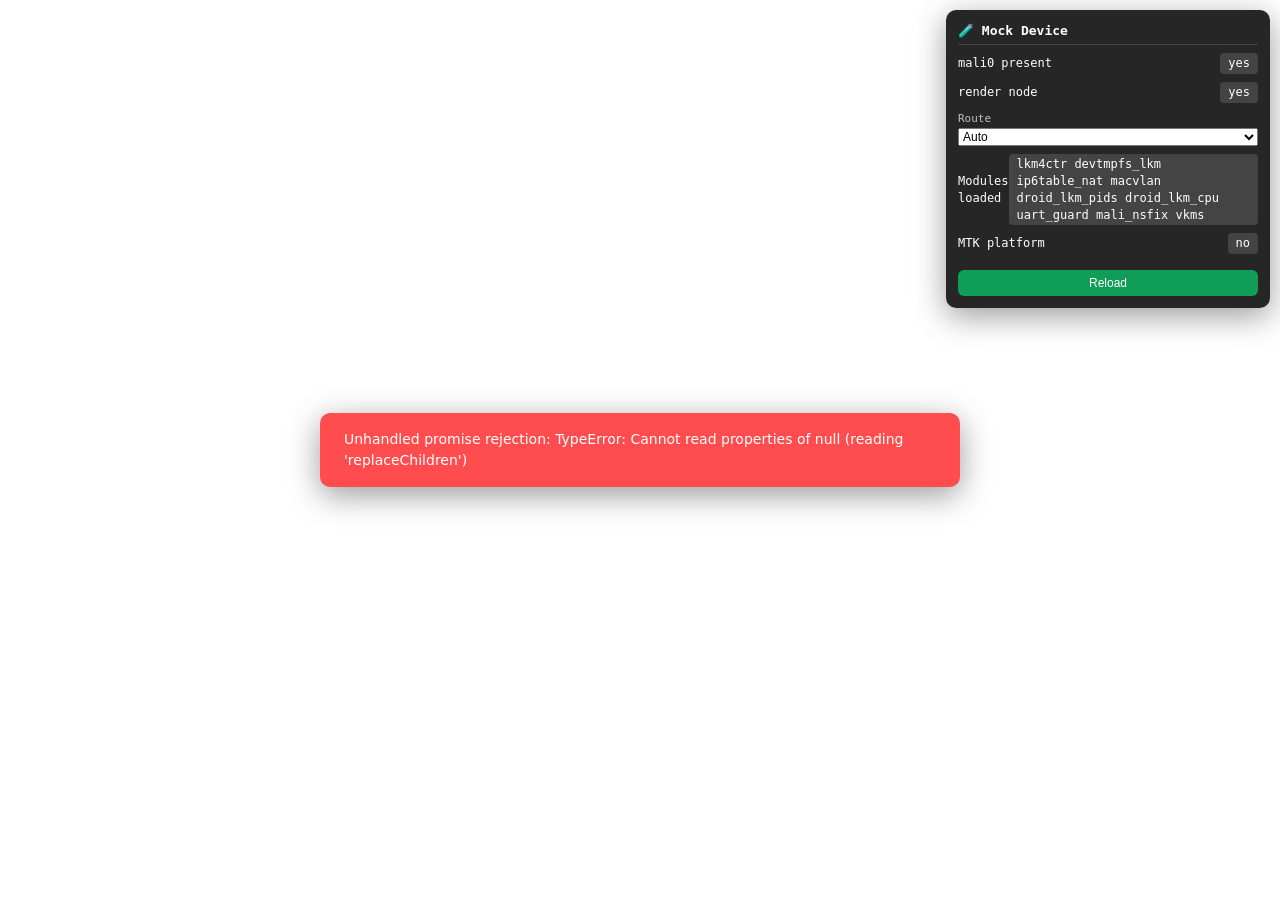
==== module/webroot/mock.html @ f918de9f "test: add browser mockup for WebUI (no flashing required) - mock.html: loads actual styles.css + ind" ====
<!DOCTYPE html>
<html lang="en">
<head>
<meta charset="UTF-8">
<meta name="viewport" content="width=device-width, initial-scale=1.0, maximum-scale=1.0, user-scalable=no, viewport-fit=cover">
<meta name="color-scheme" content="light dark">
<meta name="theme-color" content="#fef7ff">
<title>Droidspaces LKM — WebUI Mock</title>
<style>
  /* Mock-specific overrides: no safe-area insets needed on desktop */
  :root { --inset-top: 0px; --inset-bottom: 0px; }
  body { max-width: 430px; margin: 0 auto; }

  /* Safety net: if boot stalls, remove booting after 5s and show error */
  #boot-error {
    display: none; position: fixed; top: 50%; left: 50%; transform: translate(-50%, -50%);
    z-index: 9999; background: #ff4d4f; color: #fff; padding: 16px 24px;
    border-radius: 10px; font: 14px/1.5 system-ui; box-shadow: 0 8px 32px rgba(0,0,0,.4);
  }
</style>
</head>
<body class="booting">

<div id="boot-error"></div>

<script>
// Safety net: unhide page after 5s even if boot stalls, and surface JS errors
const bootError = document.getElementById('boot-error');
window.onerror = (msg, url, line) => {
  bootError.style.display = 'block';
  bootError.textContent = `JS error: ${msg}\n${url}:${line}`;
  document.body.classList.remove('booting');
  return true;
};
window.addEventListener('unhandledrejection', (e) => {
  bootError.style.display = 'block';
  bootError.textContent = `Unhandled promise rejection: ${e.reason}`;
  document.body.classList.remove('booting');
});
setTimeout(() => {
  if (document.body.classList.contains('booting')) {
    bootError.style.display = 'block';
    bootError.textContent = 'Boot stalled after 5s — check console for errors';
    document.body.classList.remove('booting');
  }
}, 5000);
</script>

<!-- Mock KSU API: loads before index.js so window.ksu exists when sh() runs -->
<script src="mock-ksu.js"></script>

<!-- Actual WebUI module script (unchanged) -->
<script src="index.js" type="module"></script>

</body>
</html>
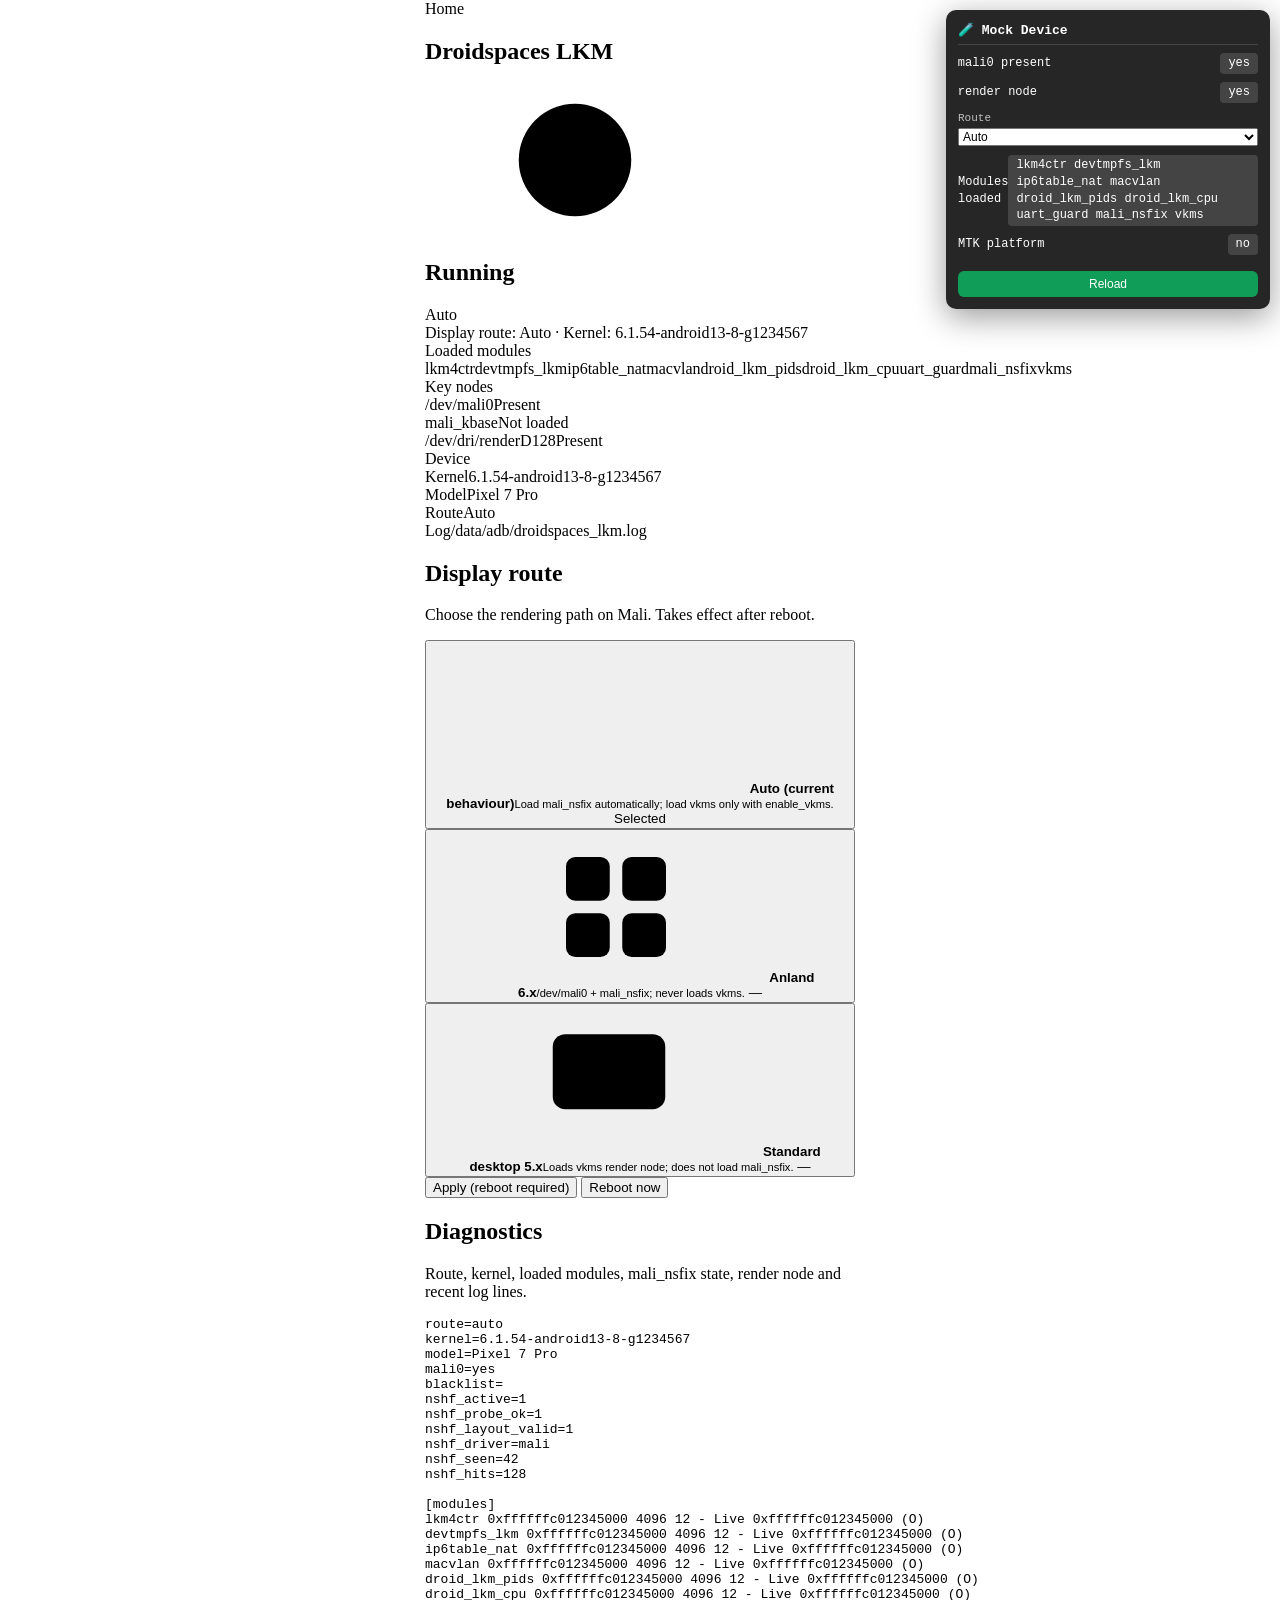
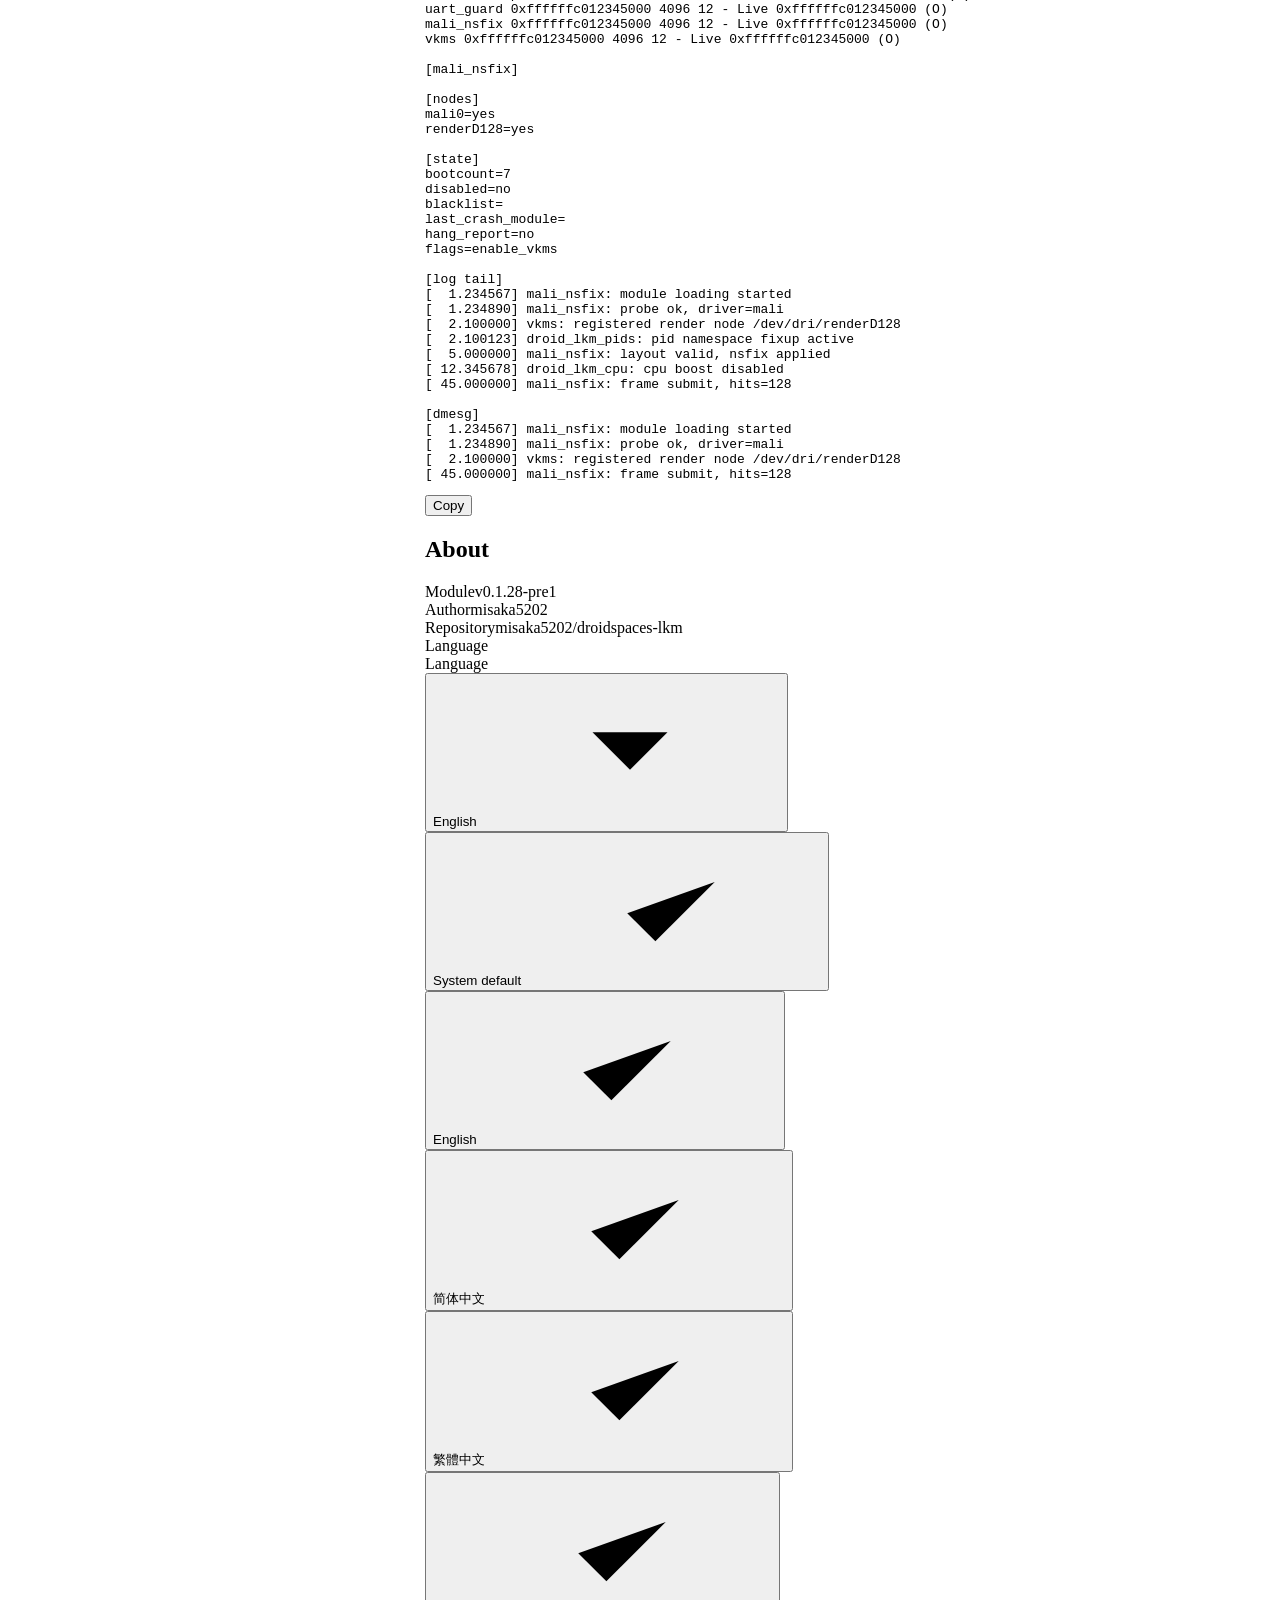
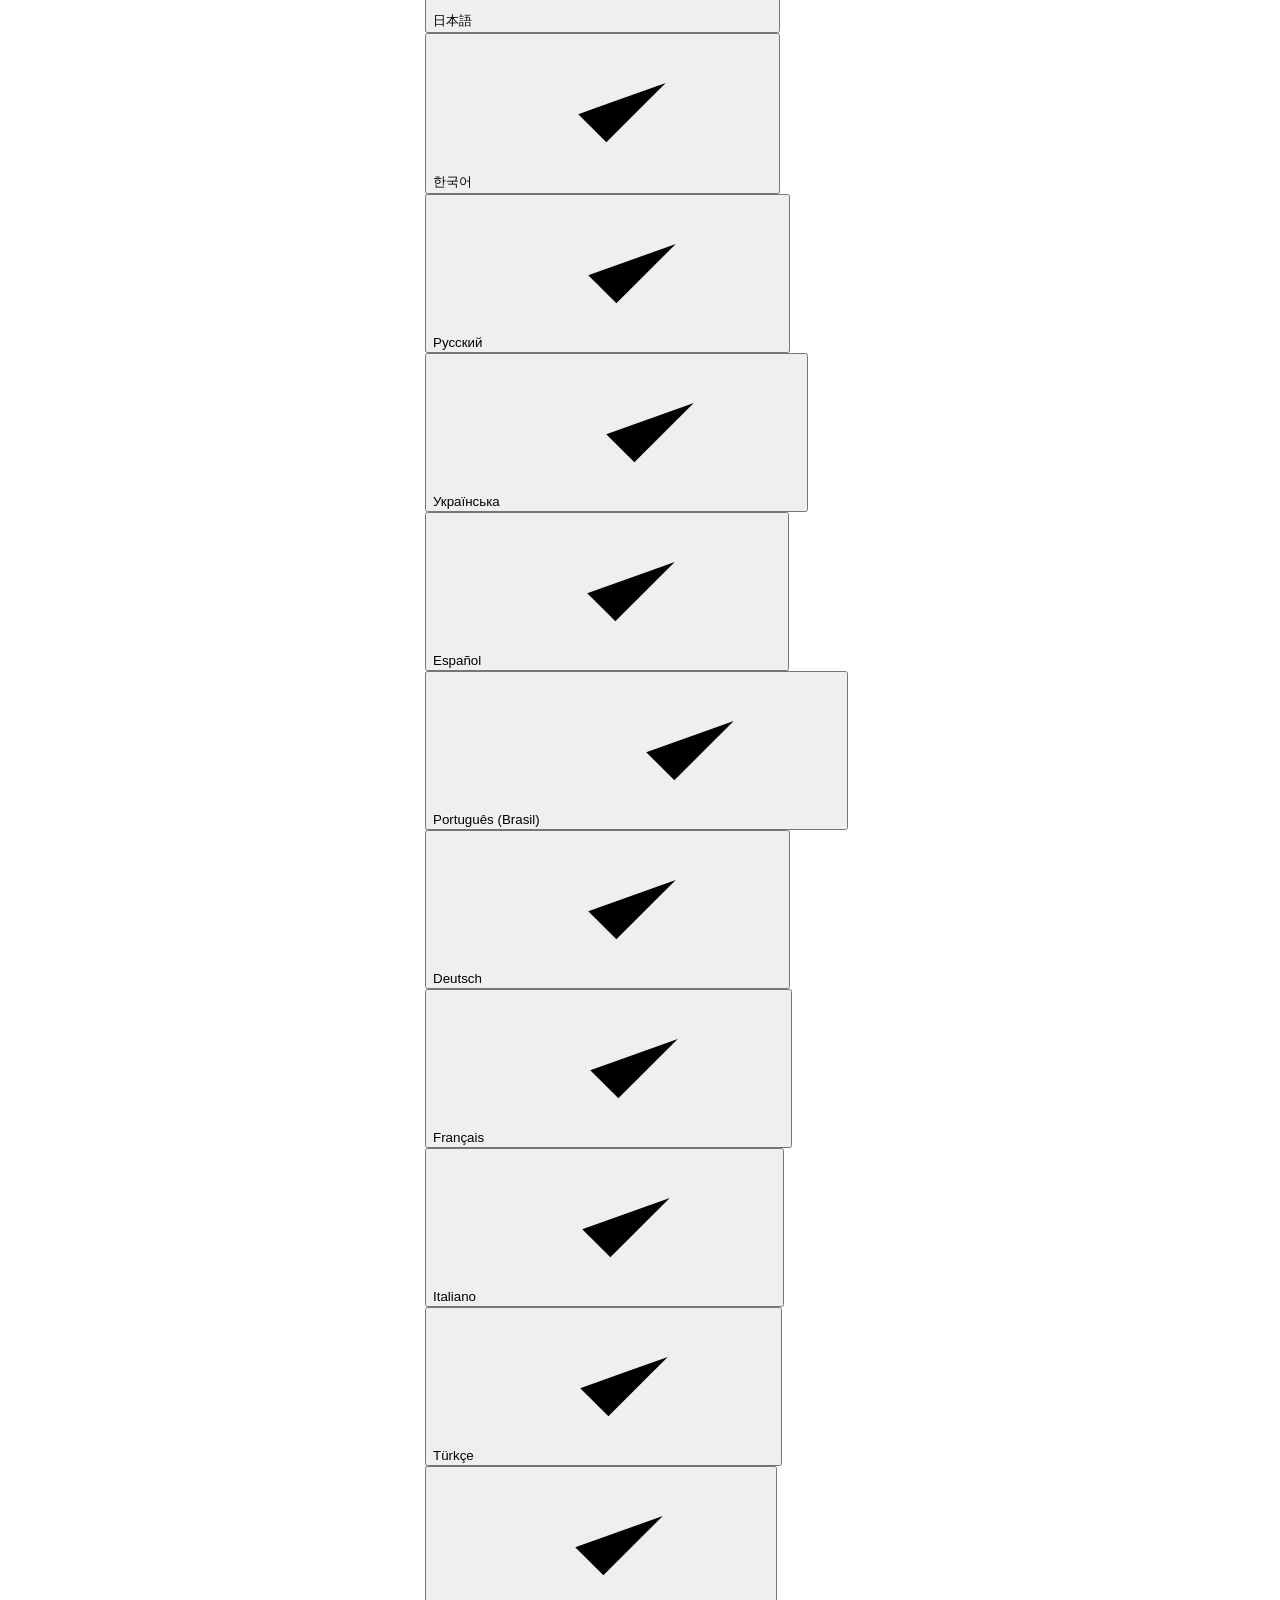
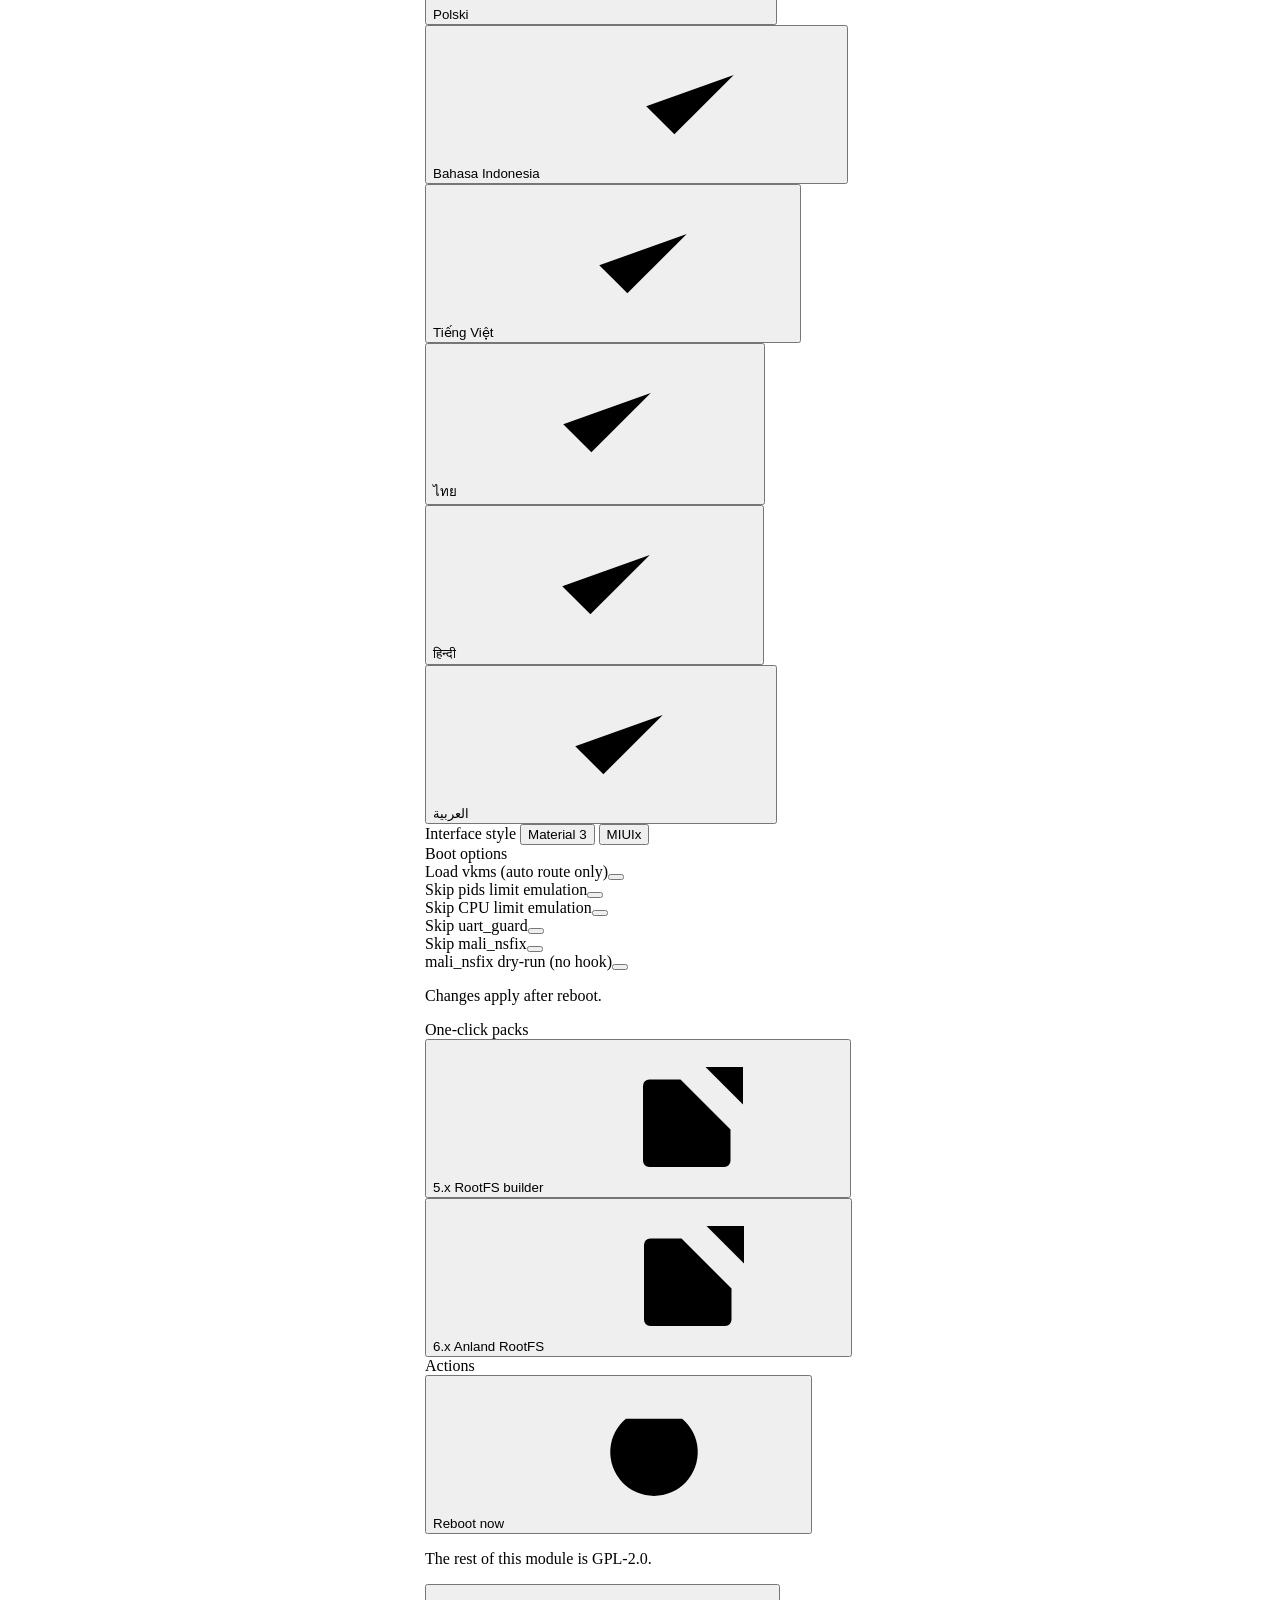
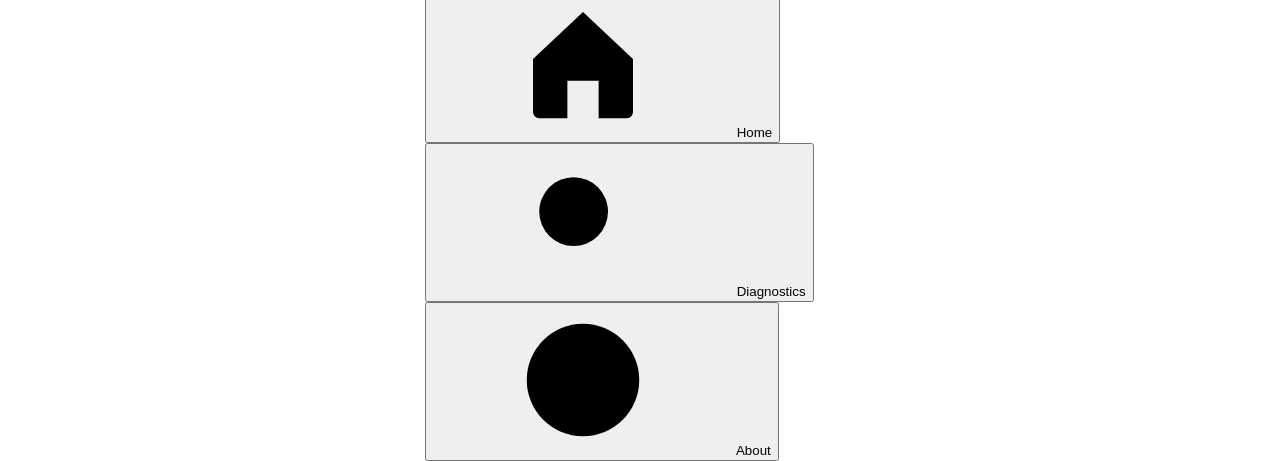
==== commit 609955aa: "test: mock.html now includes full WebUI HTML body - mock.html was missing all DOM elements (flag-row" ====
--- a/module/webroot/mock.html
+++ b/module/webroot/mock.html
@@ -11,7 +11,7 @@
   :root { --inset-top: 0px; --inset-bottom: 0px; }
   body { max-width: 430px; margin: 0 auto; }
 
-  /* Safety net: if boot stalls, remove booting after 5s and show error */
+  /* Boot error overlay */
   #boot-error {
     display: none; position: fixed; top: 50%; left: 50%; transform: translate(-50%, -50%);
     z-index: 9999; background: #ff4d4f; color: #fff; padding: 16px 24px;
@@ -52,5 +52,190 @@
 <!-- Actual WebUI module script (unchanged) -->
 <script src="index.js" type="module"></script>
 
+<!-- WebUI body (copied from index.html structure) -->
+<div class="shell">
+  <div class="busybar" id="busybar" aria-hidden="true"></div>
+  <header class="appbar" id="appbar" aria-hidden="true">
+    <span class="appbar-title" id="appbar-title">Droidspaces LKM</span>
+  </header>
+
+  <main class="scroller" id="scroller">
+
+    <!-- 主页 -->
+    <section id="view-home" class="page is-active">
+      <h1 class="page-title">Droidspaces LKM</h1>
+
+      <div class="banner" id="home-err" role="alert" hidden>
+        <span id="home-err-text"></span>
+        <button type="button" class="banner-btn" id="home-retry">Retry</button>
+      </div>
+
+      <div class="banner banner-warn" id="bl-warn" role="status" hidden>
+        <span id="bl-text"></span>
+        <button type="button" class="banner-btn" id="bl-clear">Clear blacklist</button>
+      </div>
+
+      <div class="hero" id="hero">
+        <svg class="ic ic-hero"><use id="hero-icon" href="#i-ok"/></svg>
+        <div class="hero-text">
+          <div class="hero-row">
+            <h2 id="status-title">…</h2>
+            <span id="routeNow" class="badge">…</span>
+          </div>
+          <div id="status-indicator" class="hero-sub">…</div>
+        </div>
+      </div>
+
+      <div class="group-label">Loaded modules</div>
+      <div class="panel">
+        <div id="module-list" class="chips"><span class="chip off">…</span></div>
+      </div>
+
+      <div class="group-label">Key nodes</div>
+      <div class="panel panel-rows">
+        <div class="row"><span class="k">/dev/mali0</span><span class="v" id="node-mali0">…</span></div>
+        <div class="row"><span class="k">mali_kbase</span><span class="v" id="node-kbase">…</span></div>
+        <div class="row"><span class="k">/dev/dri/renderD128</span><span class="v" id="node-render">…</span></div>
+      </div>
+
+      <div class="group-label">Device</div>
+      <div class="panel panel-rows">
+        <div class="row"><span class="k">Kernel</span><span class="v" id="kernel-version">…</span></div>
+        <div class="row"><span class="k">Model</span><span class="v" id="device-model">…</span></div>
+        <div class="row"><span class="k">Route</span><span class="v" id="routeText">…</span></div>
+        <div class="row"><span class="k">Log</span><span class="v">/data/adb/droidspaces_lkm.log</span></div>
+      </div>
+    </section>
+
+    <!-- 切换路线 -->
+    <section id="view-route" class="page">
+      <h1 class="page-title">Display route</h1>
+      <p class="page-desc">Choose the rendering path on Mali. Takes effect after reboot.</p>
+
+      <div class="stack" id="route-options">
+        <button type="button" class="opt" data-route="auto">
+          <span class="opt-icon"><svg class="ic"><use href="#i-auto"/></svg></span>
+          <span class="opt-text"><b>Auto (current behaviour)</b><small>Load mali_nsfix automatically; load vkms only with enable_vkms.</small></span>
+          <span class="chip off" data-chip>—</span>
+        </button>
+        <button type="button" class="opt" data-route="anland6">
+          <span class="opt-icon"><svg class="ic"><use href="#i-six"/></svg></span>
+          <span class="opt-text"><b>Anland 6.x</b><small>/dev/mali0 + mali_nsfix; never loads vkms.</small></span>
+          <span class="chip off" data-chip>—</span>
+        </button>
+        <button type="button" class="opt" data-route="desktop5">
+          <span class="opt-icon"><svg class="ic"><use href="#i-desk"/></svg></span>
+          <span class="opt-text"><b>Standard desktop 5.x</b><small>Loads vkms render node; does not load mali_nsfix.</small></span>
+          <span class="chip off" data-chip>—</span>
+        </button>
+      </div>
+
+      <button type="button" class="btn btn-block" id="apply-route">Apply (reboot required)</button>
+      <button type="button" class="btn btn-tonal btn-block btn-gap" id="reboot-route">Reboot now</button>
+    </section>
+
+    <!-- 诊断 -->
+    <section id="view-diag" class="page">
+      <h1 class="page-title">Diagnostics</h1>
+      <p class="page-desc">Route, kernel, loaded modules, mali_nsfix state, render node and recent log lines.</p>
+      <pre id="diag-out" class="diag">…</pre>
+      <button type="button" class="btn btn-block" id="copy-diag">Copy</button>
+    </section>
+
+    <!-- 关于 -->
+    <section id="view-about" class="page">
+      <h1 class="page-title">About</h1>
+
+      <div class="panel panel-rows">
+        <div class="row"><span class="k">Module</span><span class="v" id="about-version">…</span></div>
+        <div class="row"><span class="k">Author</span><span class="v">misaka5202</span></div>
+        <div class="row"><span class="k">Repository</span><span class="v">misaka5202/droidspaces-lkm</span></div>
+      </div>
+
+      <div class="group-label">Language</div>
+      <div class="panel panel-rows">
+        <div class="row">
+          <span class="k">Language</span>
+          <span class="sel">
+            <button type="button" class="md-select" id="lang-select" aria-haspopup="listbox" aria-expanded="false">
+              <span class="md-select-label" id="lang-label">…</span>
+              <svg class="ic md-select-arrow" aria-hidden="true"><use href="#i-chev"/></svg>
+            </button>
+            <div class="md-menu" id="lang-menu" role="listbox"></div>
+          </span>
+        </div>
+        <div class="row">
+          <span class="k">Interface style</span>
+          <span class="seg" id="ui-switch">
+            <button type="button" class="seg-btn" data-ui="md3">Material 3</button>
+            <button type="button" class="seg-btn" data-ui="miuix">MIUIx</button>
+          </span>
+        </div>
+        <div class="row" id="monet-row" hidden>
+          <span class="k">Enable Monet for MIUIx</span>
+          <button type="button" class="switch" id="monet-switch" role="switch" aria-checked="false"><span class="switch-knob"></span></button>
+        </div>
+      </div>
+
+      <div class="group-label">Boot options</div>
+      <div class="panel panel-rows" id="flag-rows"></div>
+      <p class="foot-note">Changes apply after reboot.</p>
+
+      <div class="group-label">One-click packs</div>
+      <div class="stack">
+        <button type="button" class="link-row" id="pack5"><span>5.x RootFS builder</span><svg class="ic"><use href="#i-open"/></svg></button>
+        <button type="button" class="link-row" id="pack6"><span>6.x Anland RootFS</span><svg class="ic"><use href="#i-open"/></svg></button>
+      </div>
+
+      <div class="group-label">Actions</div>
+      <div class="stack">
+        <button type="button" class="link-row" id="reboot-about"><span>Reboot now</span><svg class="ic"><use href="#i-power"/></svg></button>
+      </div>
+
+      <p class="foot-note">The rest of this module is GPL-2.0.</p>
+    </section>
+  </main>
+
+  <nav class="tabbar" id="tabbar">
+    <button type="button" class="tab is-active" data-target="view-home">
+      <span class="tab-pill"><svg class="ic"><use href="#i-home"/></svg></span>
+      <span class="tab-label">Home</span>
+    </button>
+    <button type="button" class="tab" data-target="view-route">
+      <span class="tab-pill"><svg class="ic"><use href="#i-route"/></svg></span>
+      <span class="tab-label">Route</span>
+    </button>
+    <button type="button" class="tab" data-target="view-diag">
+      <span class="tab-pill"><svg class="ic"><use href="#i-diag"/></svg></span>
+      <span class="tab-label">Diagnostics</span>
+    </button>
+    <button type="button" class="tab" data-target="view-about">
+      <span class="tab-pill"><svg class="ic"><use href="#i-info"/></svg></span>
+      <span class="tab-label">About</span>
+    </button>
+  </nav>
+</div>
+
+<div id="toast" class="toast" role="status"></div>
+
+<!-- 内联图标集（自绘线性图标，无外部依赖） -->
+<svg width="0" height="0" style="position:absolute" aria-hidden="true">
+  <defs>
+    <symbol id="i-home" viewBox="0 0 24 24"><path d="M4 11.5 12 4l8 7.5V20a1 1 0 0 1-1 1h-4.5v-6h-5v6H5a1 1 0 0 1-1-1z"/></symbol>
+    <symbol id="i-route" viewBox="0 0 24 24"><path d="M5 8h13m-3-3 3 3-3 3M19 16H6m3-3-3 3 3 3"/></symbol>
+    <symbol id="i-diag" viewBox="0 0 24 24"><circle cx="10.5" cy="10.5" r="5.5"/><path d="m15 15 5 5M8 10.5h5M10.5 8v5"/></symbol>
+    <symbol id="i-info" viewBox="0 0 24 24"><circle cx="12" cy="12" r="9"/><path d="M12 11v5.5M12 7.8v.2"/></symbol>
+    <symbol id="i-ok" viewBox="0 0 24 24"><circle cx="12" cy="12" r="9"/><path d="m8 12.3 2.8 2.8L16.2 9.5"/></symbol>
+    <symbol id="i-warn" viewBox="0 0 24 24"><circle cx="12" cy="12" r="9"/><path d="M12 7.5v5.5M12 16.2v.2"/></symbol>
+    <symbol id="i-auto" viewBox="0 0 24 24"><path d="M12 3v4M12 17v4M3 12h4M17 12h4M6 6l2.5 2.5M15.5 15.5 18 18M18 6l-2.5 2.5M8.5 15.5 6 18"/></symbol>
+    <symbol id="i-six" viewBox="0 0 24 24"><rect x="4" y="4" width="7" height="7" rx="1.5"/><rect x="13" y="4" width="7" height="7" rx="1.5"/><rect x="4" y="13" width="7" height="7" rx="1.5"/><rect x="13" y="13" width="7" height="7" rx="1.5"/></symbol>
+    <symbol id="i-desk" viewBox="0 0 24 24"><rect x="3" y="4.5" width="18" height="12" rx="2"/><path d="M9 20h6M12 16.5V20"/></symbol>
+    <symbol id="i-power" viewBox="0 0 24 24"><path d="M12 3v8M7.5 6.5a7 7 0 1 0 9 0"/></symbol>
+    <symbol id="i-open" viewBox="0 0 24 24"><path d="M14 4h6v6M20 4l-9 9M18 14v5a1 1 0 0 1-1 1H5a1 1 0 0 1-1-1V7a1 1 0 0 1 1-1h5"/></symbol>
+    <symbol id="i-chev" viewBox="0 0 24 24"><path d="m6 9 6 6 6-6"/></symbol>
+    <symbol id="i-check" viewBox="0 0 24 24"><path d="m5 12.5 4.5 4.5L19 7.5"/></symbol>
+  </defs>
+</svg>
+
 </body>
 </html>
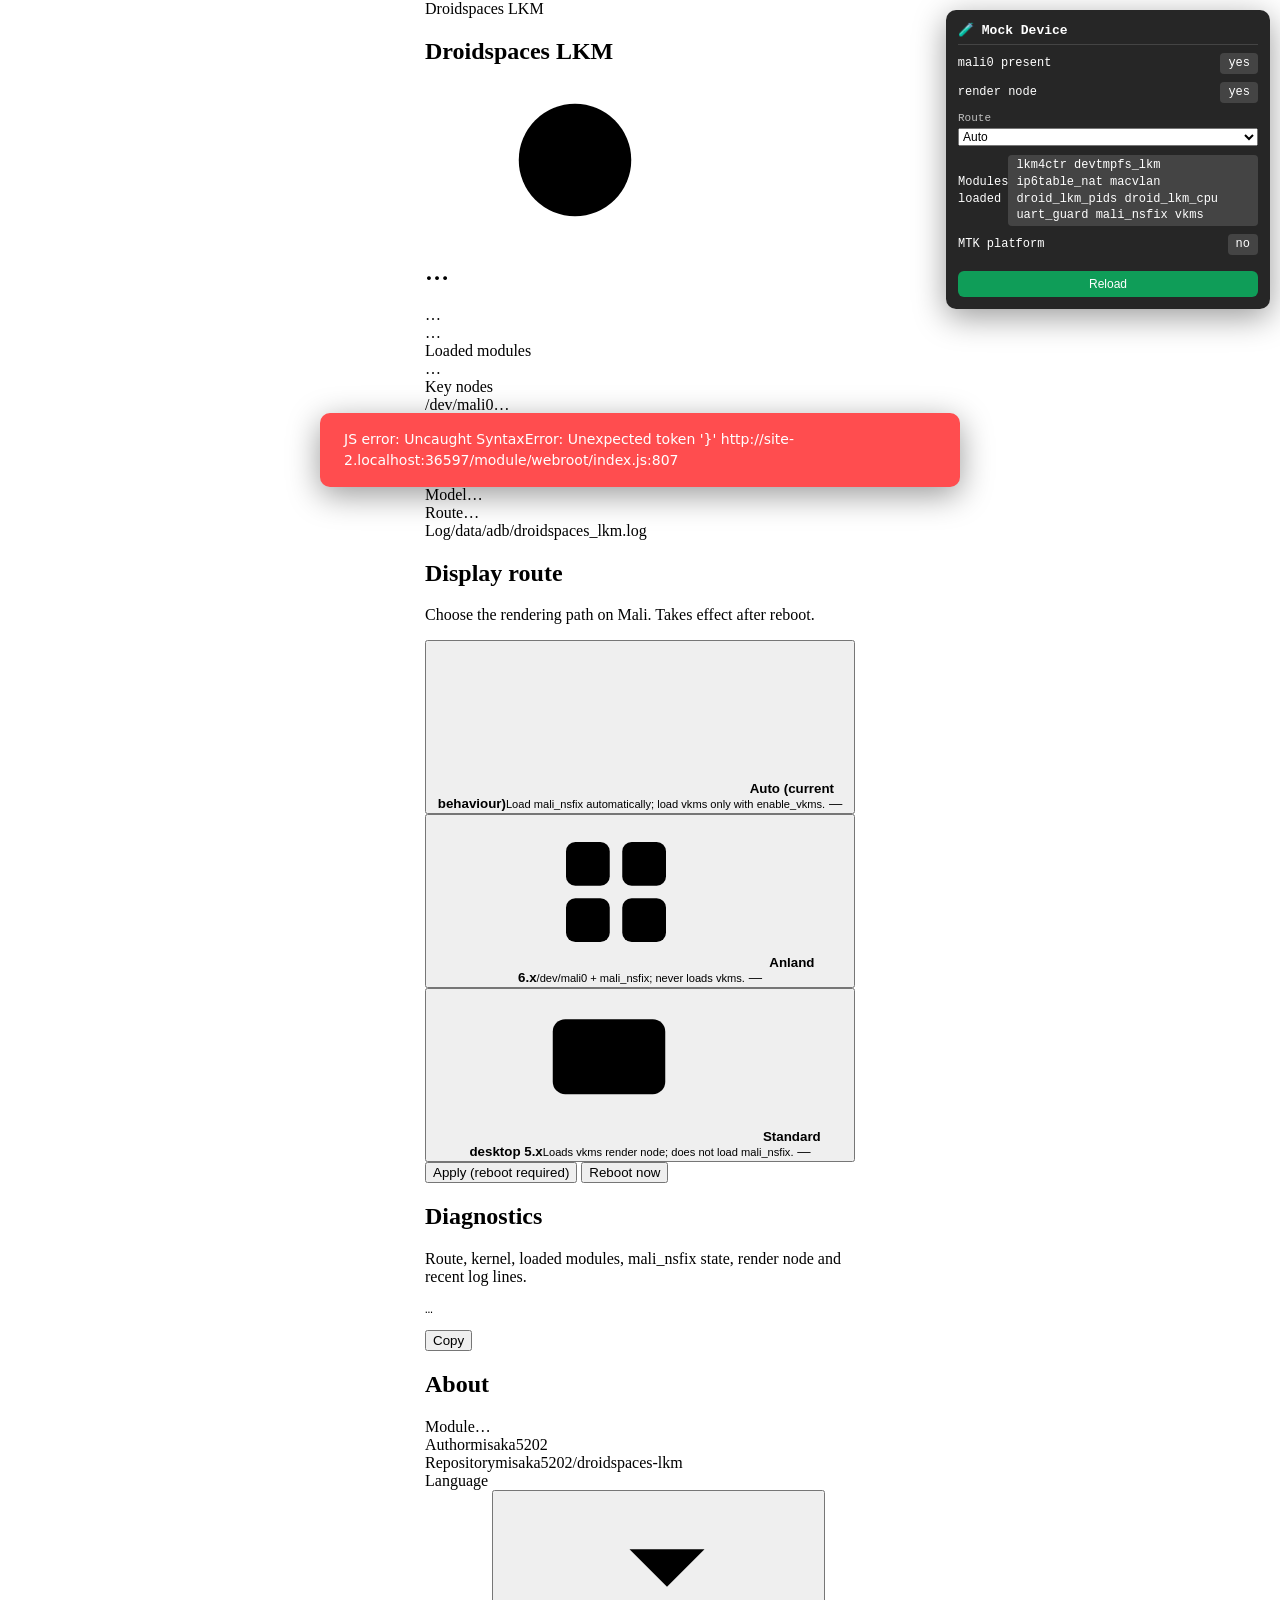
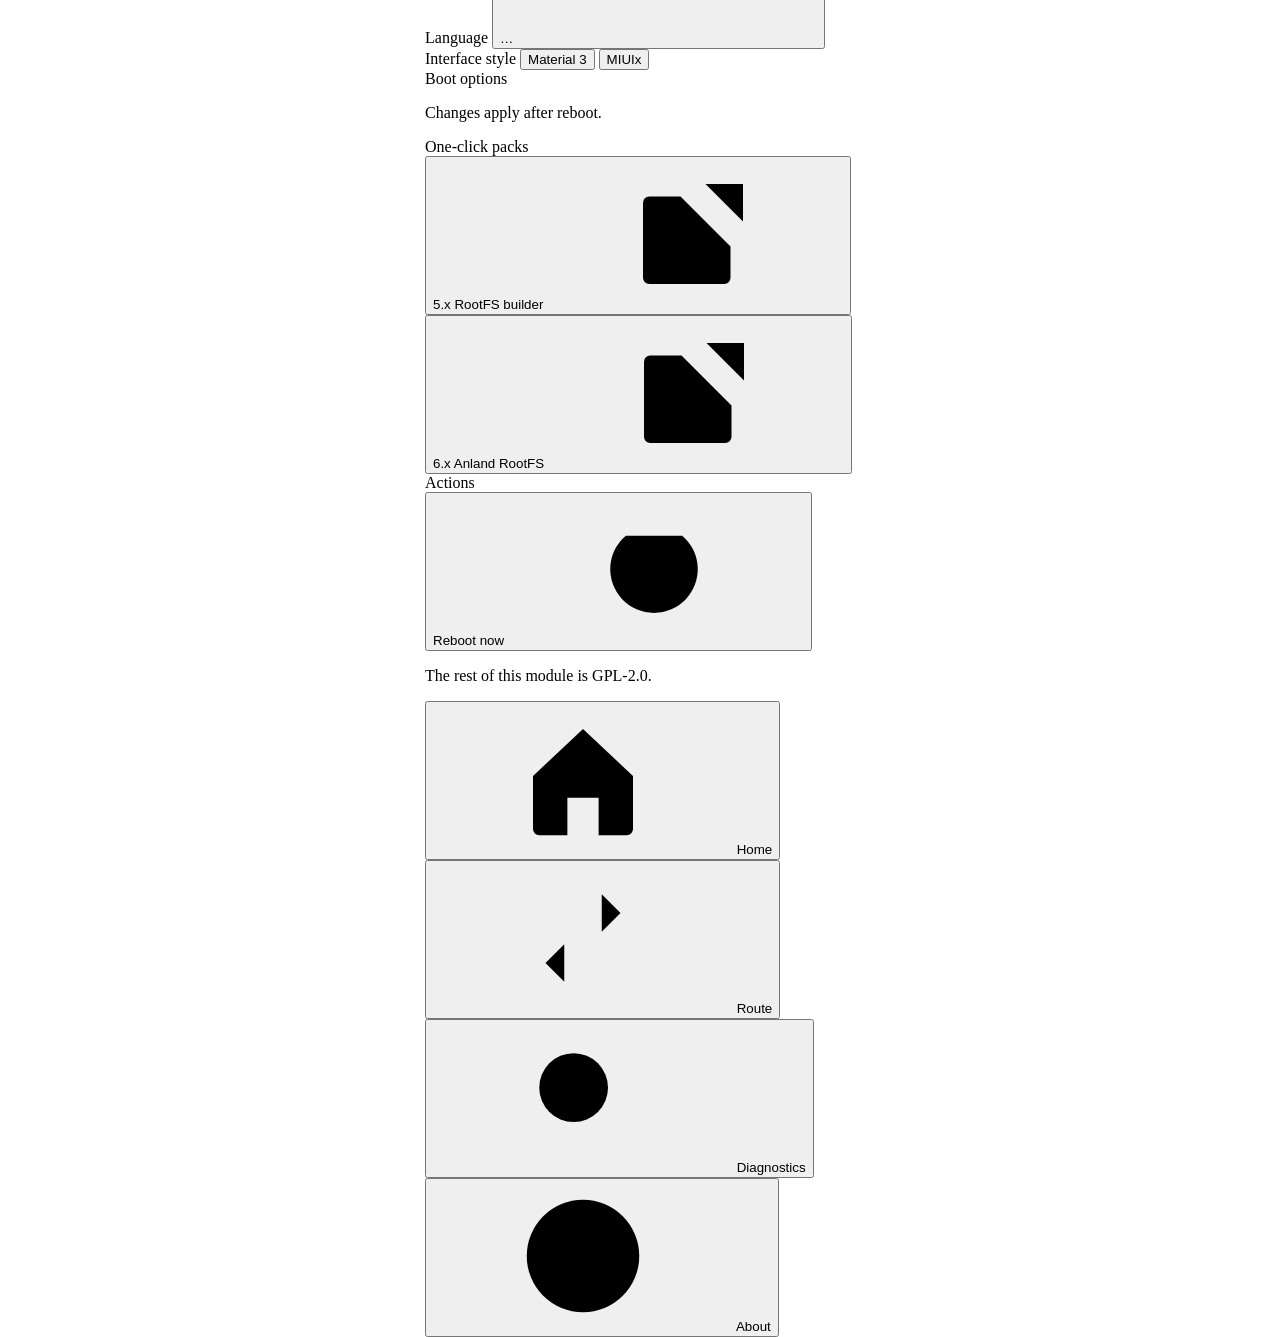
==== commit 94322be9: "test: move scripts to end of mock.html body - Script tags were before the WebUI body content; index." ====
--- a/module/webroot/mock.html
+++ b/module/webroot/mock.html
@@ -23,8 +23,193 @@
 
 <div id="boot-error"></div>
 
+<!-- WebUI body (copied from index.html structure) -->
+<div class="shell">
+  <div class="busybar" id="busybar" aria-hidden="true"></div>
+  <header class="appbar" id="appbar" aria-hidden="true">
+    <span class="appbar-title" id="appbar-title">Droidspaces LKM</span>
+  </header>
+
+  <main class="scroller" id="scroller">
+
+    <!-- 主页 -->
+    <section id="view-home" class="page is-active">
+      <h1 class="page-title">Droidspaces LKM</h1>
+
+      <div class="banner" id="home-err" role="alert" hidden>
+        <span id="home-err-text"></span>
+        <button type="button" class="banner-btn" id="home-retry">Retry</button>
+      </div>
+
+      <div class="banner banner-warn" id="bl-warn" role="status" hidden>
+        <span id="bl-text"></span>
+        <button type="button" class="banner-btn" id="bl-clear">Clear blacklist</button>
+      </div>
+
+      <div class="hero" id="hero">
+        <svg class="ic ic-hero"><use id="hero-icon" href="#i-ok"/></svg>
+        <div class="hero-text">
+          <div class="hero-row">
+            <h2 id="status-title">…</h2>
+            <span id="routeNow" class="badge">…</span>
+          </div>
+          <div id="status-indicator" class="hero-sub">…</div>
+        </div>
+      </div>
+
+      <div class="group-label">Loaded modules</div>
+      <div class="panel">
+        <div id="module-list" class="chips"><span class="chip off">…</span></div>
+      </div>
+
+      <div class="group-label">Key nodes</div>
+      <div class="panel panel-rows">
+        <div class="row"><span class="k">/dev/mali0</span><span class="v" id="node-mali0">…</span></div>
+        <div class="row"><span class="k">mali_kbase</span><span class="v" id="node-kbase">…</span></div>
+        <div class="row"><span class="k">/dev/dri/renderD128</span><span class="v" id="node-render">…</span></div>
+      </div>
+
+      <div class="group-label">Device</div>
+      <div class="panel panel-rows">
+        <div class="row"><span class="k">Kernel</span><span class="v" id="kernel-version">…</span></div>
+        <div class="row"><span class="k">Model</span><span class="v" id="device-model">…</span></div>
+        <div class="row"><span class="k">Route</span><span class="v" id="routeText">…</span></div>
+        <div class="row"><span class="k">Log</span><span class="v">/data/adb/droidspaces_lkm.log</span></div>
+      </div>
+    </section>
+
+    <!-- 切换路线 -->
+    <section id="view-route" class="page">
+      <h1 class="page-title">Display route</h1>
+      <p class="page-desc">Choose the rendering path on Mali. Takes effect after reboot.</p>
+
+      <div class="stack" id="route-options">
+        <button type="button" class="opt" data-route="auto">
+          <span class="opt-icon"><svg class="ic"><use href="#i-auto"/></svg></span>
+          <span class="opt-text"><b>Auto (current behaviour)</b><small>Load mali_nsfix automatically; load vkms only with enable_vkms.</small></span>
+          <span class="chip off" data-chip>—</span>
+        </button>
+        <button type="button" class="opt" data-route="anland6">
+          <span class="opt-icon"><svg class="ic"><use href="#i-six"/></svg></span>
+          <span class="opt-text"><b>Anland 6.x</b><small>/dev/mali0 + mali_nsfix; never loads vkms.</small></span>
+          <span class="chip off" data-chip>—</span>
+        </button>
+        <button type="button" class="opt" data-route="desktop5">
+          <span class="opt-icon"><svg class="ic"><use href="#i-desk"/></svg></span>
+          <span class="opt-text"><b>Standard desktop 5.x</b><small>Loads vkms render node; does not load mali_nsfix.</small></span>
+          <span class="chip off" data-chip>—</span>
+        </button>
+      </div>
+
+      <button type="button" class="btn btn-block" id="apply-route">Apply (reboot required)</button>
+      <button type="button" class="btn btn-tonal btn-block btn-gap" id="reboot-route">Reboot now</button>
+    </section>
+
+    <!-- 诊断 -->
+    <section id="view-diag" class="page">
+      <h1 class="page-title">Diagnostics</h1>
+      <p class="page-desc">Route, kernel, loaded modules, mali_nsfix state, render node and recent log lines.</p>
+      <pre id="diag-out" class="diag">…</pre>
+      <button type="button" class="btn btn-block" id="copy-diag">Copy</button>
+    </section>
+
+    <!-- 关于 -->
+    <section id="view-about" class="page">
+      <h1 class="page-title">About</h1>
+
+      <div class="panel panel-rows">
+        <div class="row"><span class="k">Module</span><span class="v" id="about-version">…</span></div>
+        <div class="row"><span class="k">Author</span><span class="v">misaka5202</span></div>
+        <div class="row"><span class="k">Repository</span><span class="v">misaka5202/droidspaces-lkm</span></div>
+      </div>
+
+      <div class="group-label">Language</div>
+      <div class="panel panel-rows">
+        <div class="row">
+          <span class="k">Language</span>
+          <span class="sel">
+            <button type="button" class="md-select" id="lang-select" aria-haspopup="listbox" aria-expanded="false">
+              <span class="md-select-label" id="lang-label">…</span>
+              <svg class="ic md-select-arrow" aria-hidden="true"><use href="#i-chev"/></svg>
+            </button>
+            <div class="md-menu" id="lang-menu" role="listbox"></div>
+          </span>
+        </div>
+        <div class="row">
+          <span class="k">Interface style</span>
+          <span class="seg" id="ui-switch">
+            <button type="button" class="seg-btn" data-ui="md3">Material 3</button>
+            <button type="button" class="seg-btn" data-ui="miuix">MIUIx</button>
+          </span>
+        </div>
+        <div class="row" id="monet-row" hidden>
+          <span class="k">Enable Monet for MIUIx</span>
+          <button type="button" class="switch" id="monet-switch" role="switch" aria-checked="false"><span class="switch-knob"></span></button>
+        </div>
+      </div>
+
+      <div class="group-label">Boot options</div>
+      <div class="panel panel-rows" id="flag-rows"></div>
+      <p class="foot-note">Changes apply after reboot.</p>
+
+      <div class="group-label">One-click packs</div>
+      <div class="stack">
+        <button type="button" class="link-row" id="pack5"><span>5.x RootFS builder</span><svg class="ic"><use href="#i-open"/></svg></button>
+        <button type="button" class="link-row" id="pack6"><span>6.x Anland RootFS</span><svg class="ic"><use href="#i-open"/></svg></button>
+      </div>
+
+      <div class="group-label">Actions</div>
+      <div class="stack">
+        <button type="button" class="link-row" id="reboot-about"><span>Reboot now</span><svg class="ic"><use href="#i-power"/></svg></button>
+      </div>
+
+      <p class="foot-note">The rest of this module is GPL-2.0.</p>
+    </section>
+  </main>
+
+  <nav class="tabbar" id="tabbar">
+    <button type="button" class="tab is-active" data-target="view-home">
+      <span class="tab-pill"><svg class="ic"><use href="#i-home"/></svg></span>
+      <span class="tab-label">Home</span>
+    </button>
+    <button type="button" class="tab" data-target="view-route">
+      <span class="tab-pill"><svg class="ic"><use href="#i-route"/></svg></span>
+      <span class="tab-label">Route</span>
+    </button>
+    <button type="button" class="tab" data-target="view-diag">
+      <span class="tab-pill"><svg class="ic"><use href="#i-diag"/></svg></span>
+      <span class="tab-label">Diagnostics</span>
+    </button>
+    <button type="button" class="tab" data-target="view-about">
+      <span class="tab-pill"><svg class="ic"><use href="#i-info"/></svg></span>
+      <span class="tab-label">About</span>
+    </button>
+  </nav>
+</div>
+
+<div id="toast" class="toast" role="status"></div>
+
+<!-- 内联图标集（自绘线性图标，无外部依赖） -->
+<svg width="0" height="0" style="position:absolute" aria-hidden="true">
+  <defs>
+    <symbol id="i-home" viewBox="0 0 24 24"><path d="M4 11.5 12 4l8 7.5V20a1 1 0 0 1-1 1h-4.5v-6h-5v6H5a1 1 0 0 1-1-1z"/></symbol>
+    <symbol id="i-route" viewBox="0 0 24 24"><path d="M5 8h13m-3-3 3 3-3 3M19 16H6m3-3-3 3 3 3"/></symbol>
+    <symbol id="i-diag" viewBox="0 0 24 24"><circle cx="10.5" cy="10.5" r="5.5"/><path d="m15 15 5 5M8 10.5h5M10.5 8v5"/></symbol>
+    <symbol id="i-info" viewBox="0 0 24 24"><circle cx="12" cy="12" r="9"/><path d="M12 11v5.5M12 7.8v.2"/></symbol>
+    <symbol id="i-ok" viewBox="0 0 24 24"><circle cx="12" cy="12" r="9"/><path d="m8 12.3 2.8 2.8L16.2 9.5"/></symbol>
+    <symbol id="i-warn" viewBox="0 0 24 24"><circle cx="12" cy="12" r="9"/><path d="M12 7.5v5.5M12 16.2v.2"/></symbol>
+    <symbol id="i-auto" viewBox="0 0 24 24"><path d="M12 3v4M12 17v4M3 12h4M17 12h4M6 6l2.5 2.5M15.5 15.5 18 18M18 6l-2.5 2.5M8.5 15.5 6 18"/></symbol>
+    <symbol id="i-six" viewBox="0 0 24 24"><rect x="4" y="4" width="7" height="7" rx="1.5"/><rect x="13" y="4" width="7" height="7" rx="1.5"/><rect x="4" y="13" width="7" height="7" rx="1.5"/><rect x="13" y="13" width="7" height="7" rx="1.5"/></symbol>
+    <symbol id="i-desk" viewBox="0 0 24 24"><rect x="3" y="4.5" width="18" height="12" rx="2"/><path d="M9 20h6M12 16.5V20"/></symbol>
+    <symbol id="i-power" viewBox="0 0 24 24"><path d="M12 3v8M7.5 6.5a7 7 0 1 0 9 0"/></symbol>
+    <symbol id="i-open" viewBox="0 0 24 24"><path d="M14 4h6v6M20 4l-9 9M18 14v5a1 1 0 0 1-1 1H5a1 1 0 0 1-1-1V7a1 1 0 0 1 1-1h5"/></symbol>
+    <symbol id="i-chev" viewBox="0 0 24 24"><path d="m6 9 6 6 6-6"/></symbol>
+    <symbol id="i-check" viewBox="0 0 24 24"><path d="m5 12.5 4.5 4.5L19 7.5"/></symbol>
+  </defs>
+</svg>
+
+<!-- Safety net: unhide page after 5s even if boot stalls, and surface JS errors -->
 <script>
-// Safety net: unhide page after 5s even if boot stalls, and surface JS errors
 const bootError = document.getElementById('boot-error');
 window.onerror = (msg, url, line) => {
   bootError.style.display = 'block';
@@ -52,190 +237,5 @@
 <!-- Actual WebUI module script (unchanged) -->
 <script src="index.js" type="module"></script>
 
-<!-- WebUI body (copied from index.html structure) -->
-<div class="shell">
-  <div class="busybar" id="busybar" aria-hidden="true"></div>
-  <header class="appbar" id="appbar" aria-hidden="true">
-    <span class="appbar-title" id="appbar-title">Droidspaces LKM</span>
-  </header>
-
-  <main class="scroller" id="scroller">
-
-    <!-- 主页 -->
-    <section id="view-home" class="page is-active">
-      <h1 class="page-title">Droidspaces LKM</h1>
-
-      <div class="banner" id="home-err" role="alert" hidden>
-        <span id="home-err-text"></span>
-        <button type="button" class="banner-btn" id="home-retry">Retry</button>
-      </div>
-
-      <div class="banner banner-warn" id="bl-warn" role="status" hidden>
-        <span id="bl-text"></span>
-        <button type="button" class="banner-btn" id="bl-clear">Clear blacklist</button>
-      </div>
-
-      <div class="hero" id="hero">
-        <svg class="ic ic-hero"><use id="hero-icon" href="#i-ok"/></svg>
-        <div class="hero-text">
-          <div class="hero-row">
-            <h2 id="status-title">…</h2>
-            <span id="routeNow" class="badge">…</span>
-          </div>
-          <div id="status-indicator" class="hero-sub">…</div>
-        </div>
-      </div>
-
-      <div class="group-label">Loaded modules</div>
-      <div class="panel">
-        <div id="module-list" class="chips"><span class="chip off">…</span></div>
-      </div>
-
-      <div class="group-label">Key nodes</div>
-      <div class="panel panel-rows">
-        <div class="row"><span class="k">/dev/mali0</span><span class="v" id="node-mali0">…</span></div>
-        <div class="row"><span class="k">mali_kbase</span><span class="v" id="node-kbase">…</span></div>
-        <div class="row"><span class="k">/dev/dri/renderD128</span><span class="v" id="node-render">…</span></div>
-      </div>
-
-      <div class="group-label">Device</div>
-      <div class="panel panel-rows">
-        <div class="row"><span class="k">Kernel</span><span class="v" id="kernel-version">…</span></div>
-        <div class="row"><span class="k">Model</span><span class="v" id="device-model">…</span></div>
-        <div class="row"><span class="k">Route</span><span class="v" id="routeText">…</span></div>
-        <div class="row"><span class="k">Log</span><span class="v">/data/adb/droidspaces_lkm.log</span></div>
-      </div>
-    </section>
-
-    <!-- 切换路线 -->
-    <section id="view-route" class="page">
-      <h1 class="page-title">Display route</h1>
-      <p class="page-desc">Choose the rendering path on Mali. Takes effect after reboot.</p>
-
-      <div class="stack" id="route-options">
-        <button type="button" class="opt" data-route="auto">
-          <span class="opt-icon"><svg class="ic"><use href="#i-auto"/></svg></span>
-          <span class="opt-text"><b>Auto (current behaviour)</b><small>Load mali_nsfix automatically; load vkms only with enable_vkms.</small></span>
-          <span class="chip off" data-chip>—</span>
-        </button>
-        <button type="button" class="opt" data-route="anland6">
-          <span class="opt-icon"><svg class="ic"><use href="#i-six"/></svg></span>
-          <span class="opt-text"><b>Anland 6.x</b><small>/dev/mali0 + mali_nsfix; never loads vkms.</small></span>
-          <span class="chip off" data-chip>—</span>
-        </button>
-        <button type="button" class="opt" data-route="desktop5">
-          <span class="opt-icon"><svg class="ic"><use href="#i-desk"/></svg></span>
-          <span class="opt-text"><b>Standard desktop 5.x</b><small>Loads vkms render node; does not load mali_nsfix.</small></span>
-          <span class="chip off" data-chip>—</span>
-        </button>
-      </div>
-
-      <button type="button" class="btn btn-block" id="apply-route">Apply (reboot required)</button>
-      <button type="button" class="btn btn-tonal btn-block btn-gap" id="reboot-route">Reboot now</button>
-    </section>
-
-    <!-- 诊断 -->
-    <section id="view-diag" class="page">
-      <h1 class="page-title">Diagnostics</h1>
-      <p class="page-desc">Route, kernel, loaded modules, mali_nsfix state, render node and recent log lines.</p>
-      <pre id="diag-out" class="diag">…</pre>
-      <button type="button" class="btn btn-block" id="copy-diag">Copy</button>
-    </section>
-
-    <!-- 关于 -->
-    <section id="view-about" class="page">
-      <h1 class="page-title">About</h1>
-
-      <div class="panel panel-rows">
-        <div class="row"><span class="k">Module</span><span class="v" id="about-version">…</span></div>
-        <div class="row"><span class="k">Author</span><span class="v">misaka5202</span></div>
-        <div class="row"><span class="k">Repository</span><span class="v">misaka5202/droidspaces-lkm</span></div>
-      </div>
-
-      <div class="group-label">Language</div>
-      <div class="panel panel-rows">
-        <div class="row">
-          <span class="k">Language</span>
-          <span class="sel">
-            <button type="button" class="md-select" id="lang-select" aria-haspopup="listbox" aria-expanded="false">
-              <span class="md-select-label" id="lang-label">…</span>
-              <svg class="ic md-select-arrow" aria-hidden="true"><use href="#i-chev"/></svg>
-            </button>
-            <div class="md-menu" id="lang-menu" role="listbox"></div>
-          </span>
-        </div>
-        <div class="row">
-          <span class="k">Interface style</span>
-          <span class="seg" id="ui-switch">
-            <button type="button" class="seg-btn" data-ui="md3">Material 3</button>
-            <button type="button" class="seg-btn" data-ui="miuix">MIUIx</button>
-          </span>
-        </div>
-        <div class="row" id="monet-row" hidden>
-          <span class="k">Enable Monet for MIUIx</span>
-          <button type="button" class="switch" id="monet-switch" role="switch" aria-checked="false"><span class="switch-knob"></span></button>
-        </div>
-      </div>
-
-      <div class="group-label">Boot options</div>
-      <div class="panel panel-rows" id="flag-rows"></div>
-      <p class="foot-note">Changes apply after reboot.</p>
-
-      <div class="group-label">One-click packs</div>
-      <div class="stack">
-        <button type="button" class="link-row" id="pack5"><span>5.x RootFS builder</span><svg class="ic"><use href="#i-open"/></svg></button>
-        <button type="button" class="link-row" id="pack6"><span>6.x Anland RootFS</span><svg class="ic"><use href="#i-open"/></svg></button>
-      </div>
-
-      <div class="group-label">Actions</div>
-      <div class="stack">
-        <button type="button" class="link-row" id="reboot-about"><span>Reboot now</span><svg class="ic"><use href="#i-power"/></svg></button>
-      </div>
-
-      <p class="foot-note">The rest of this module is GPL-2.0.</p>
-    </section>
-  </main>
-
-  <nav class="tabbar" id="tabbar">
-    <button type="button" class="tab is-active" data-target="view-home">
-      <span class="tab-pill"><svg class="ic"><use href="#i-home"/></svg></span>
-      <span class="tab-label">Home</span>
-    </button>
-    <button type="button" class="tab" data-target="view-route">
-      <span class="tab-pill"><svg class="ic"><use href="#i-route"/></svg></span>
-      <span class="tab-label">Route</span>
-    </button>
-    <button type="button" class="tab" data-target="view-diag">
-      <span class="tab-pill"><svg class="ic"><use href="#i-diag"/></svg></span>
-      <span class="tab-label">Diagnostics</span>
-    </button>
-    <button type="button" class="tab" data-target="view-about">
-      <span class="tab-pill"><svg class="ic"><use href="#i-info"/></svg></span>
-      <span class="tab-label">About</span>
-    </button>
-  </nav>
-</div>
-
-<div id="toast" class="toast" role="status"></div>
-
-<!-- 内联图标集（自绘线性图标，无外部依赖） -->
-<svg width="0" height="0" style="position:absolute" aria-hidden="true">
-  <defs>
-    <symbol id="i-home" viewBox="0 0 24 24"><path d="M4 11.5 12 4l8 7.5V20a1 1 0 0 1-1 1h-4.5v-6h-5v6H5a1 1 0 0 1-1-1z"/></symbol>
-    <symbol id="i-route" viewBox="0 0 24 24"><path d="M5 8h13m-3-3 3 3-3 3M19 16H6m3-3-3 3 3 3"/></symbol>
-    <symbol id="i-diag" viewBox="0 0 24 24"><circle cx="10.5" cy="10.5" r="5.5"/><path d="m15 15 5 5M8 10.5h5M10.5 8v5"/></symbol>
-    <symbol id="i-info" viewBox="0 0 24 24"><circle cx="12" cy="12" r="9"/><path d="M12 11v5.5M12 7.8v.2"/></symbol>
-    <symbol id="i-ok" viewBox="0 0 24 24"><circle cx="12" cy="12" r="9"/><path d="m8 12.3 2.8 2.8L16.2 9.5"/></symbol>
-    <symbol id="i-warn" viewBox="0 0 24 24"><circle cx="12" cy="12" r="9"/><path d="M12 7.5v5.5M12 16.2v.2"/></symbol>
-    <symbol id="i-auto" viewBox="0 0 24 24"><path d="M12 3v4M12 17v4M3 12h4M17 12h4M6 6l2.5 2.5M15.5 15.5 18 18M18 6l-2.5 2.5M8.5 15.5 6 18"/></symbol>
-    <symbol id="i-six" viewBox="0 0 24 24"><rect x="4" y="4" width="7" height="7" rx="1.5"/><rect x="13" y="4" width="7" height="7" rx="1.5"/><rect x="4" y="13" width="7" height="7" rx="1.5"/><rect x="13" y="13" width="7" height="7" rx="1.5"/></symbol>
-    <symbol id="i-desk" viewBox="0 0 24 24"><rect x="3" y="4.5" width="18" height="12" rx="2"/><path d="M9 20h6M12 16.5V20"/></symbol>
-    <symbol id="i-power" viewBox="0 0 24 24"><path d="M12 3v8M7.5 6.5a7 7 0 1 0 9 0"/></symbol>
-    <symbol id="i-open" viewBox="0 0 24 24"><path d="M14 4h6v6M20 4l-9 9M18 14v5a1 1 0 0 1-1 1H5a1 1 0 0 1-1-1V7a1 1 0 0 1 1-1h5"/></symbol>
-    <symbol id="i-chev" viewBox="0 0 24 24"><path d="m6 9 6 6 6-6"/></symbol>
-    <symbol id="i-check" viewBox="0 0 24 24"><path d="m5 12.5 4.5 4.5L19 7.5"/></symbol>
-  </defs>
-</svg>
-
 </body>
 </html>
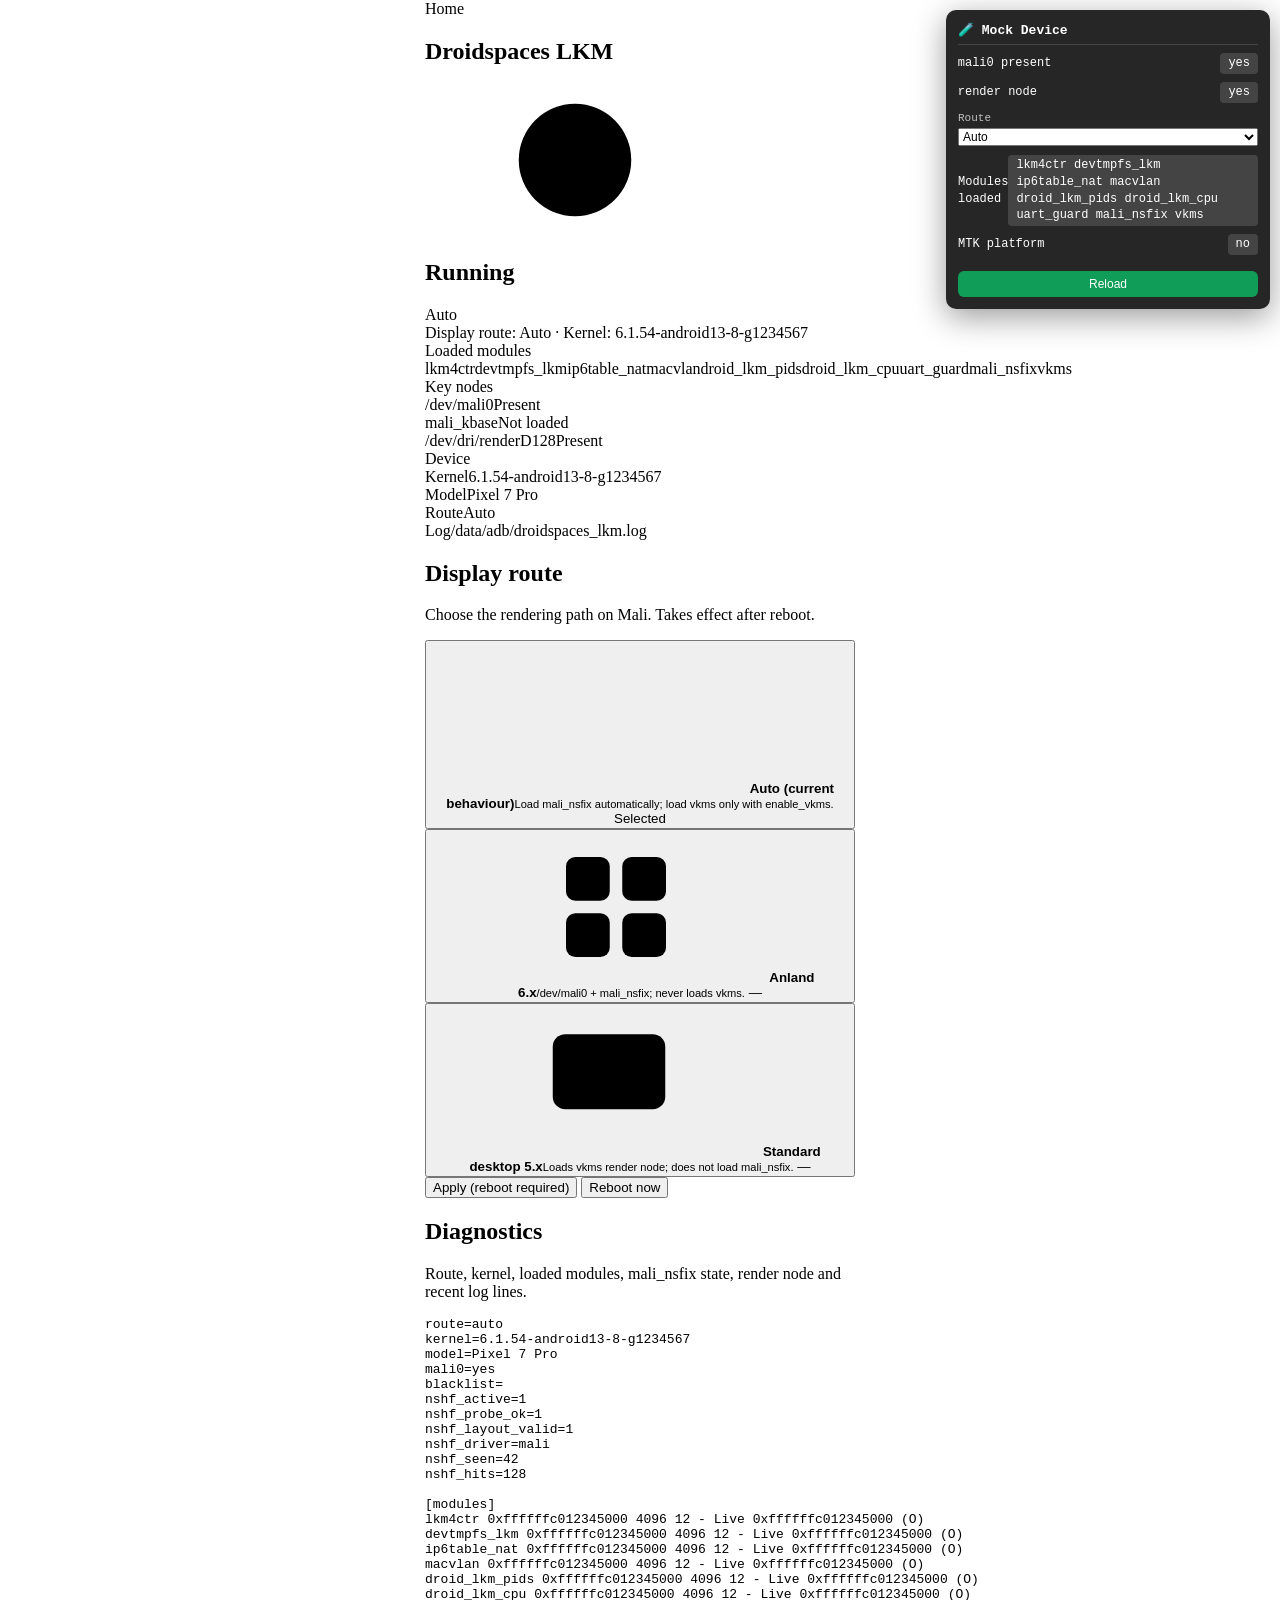
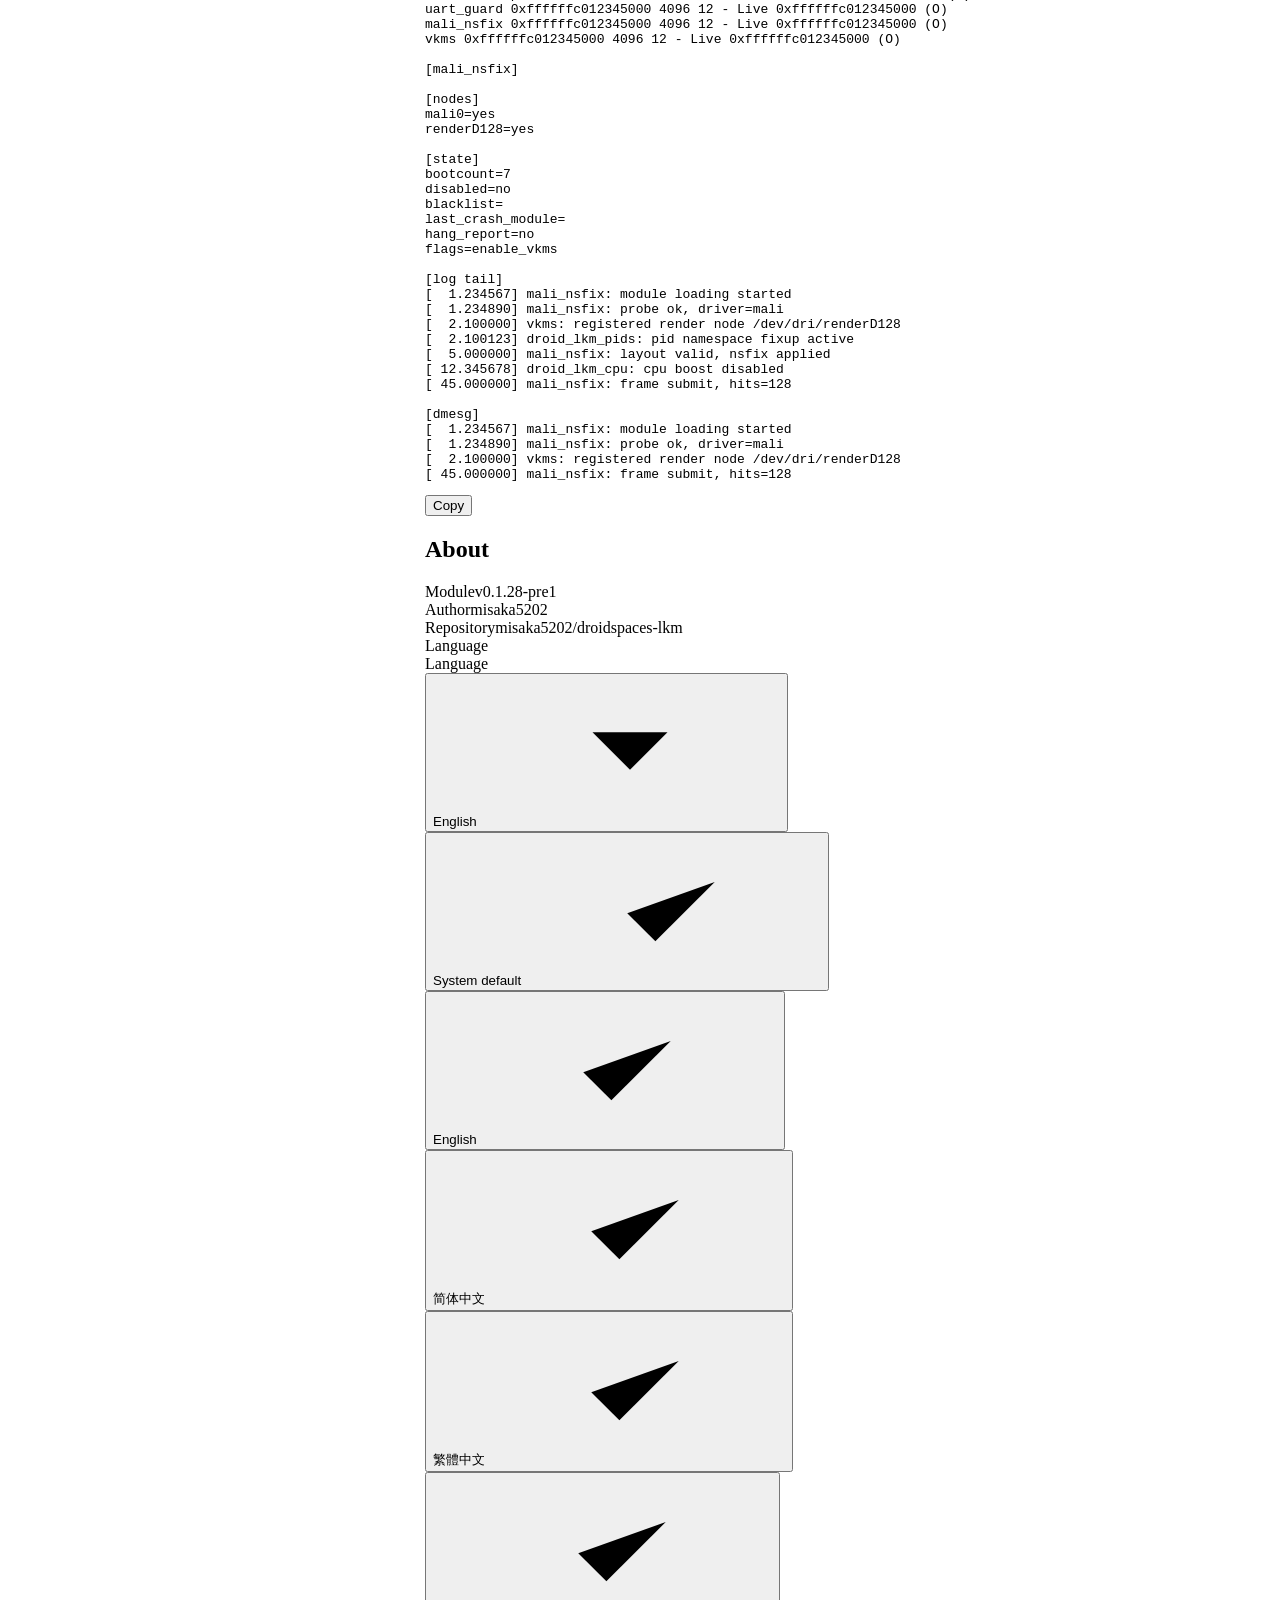
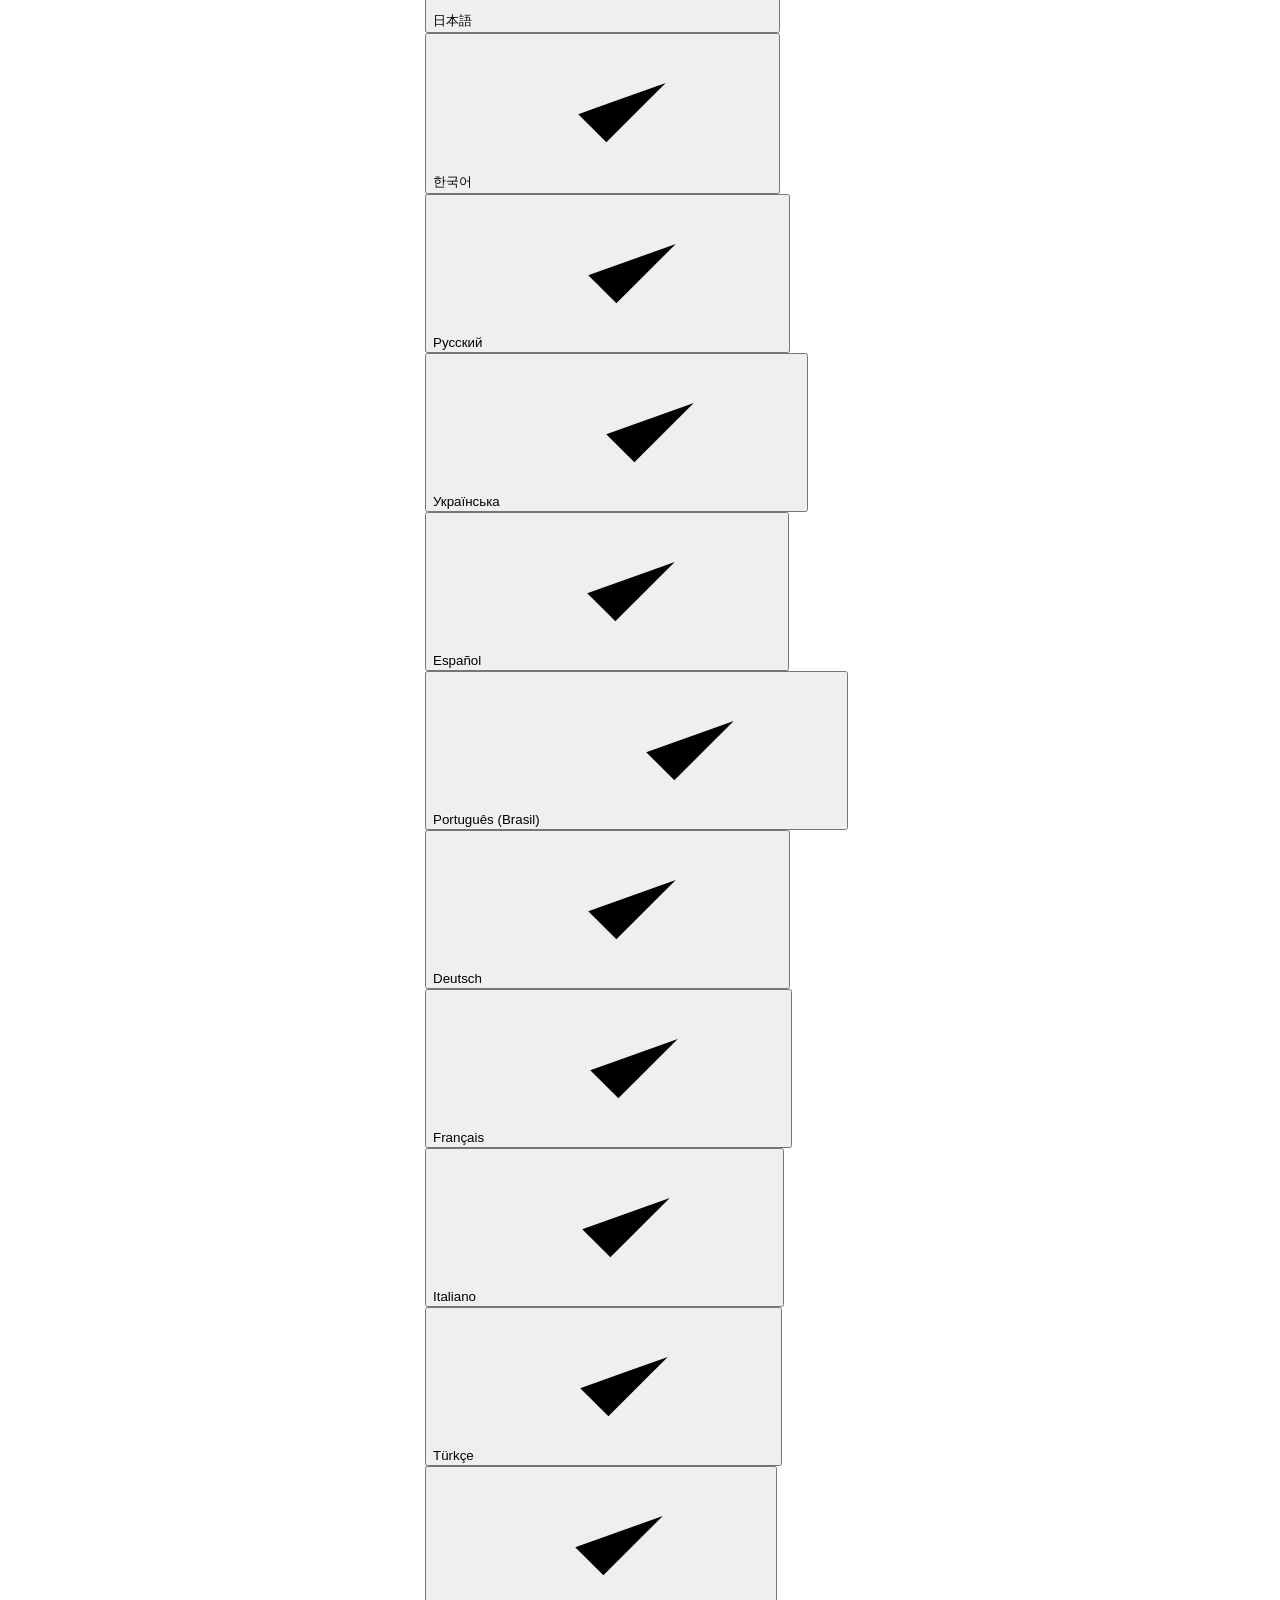
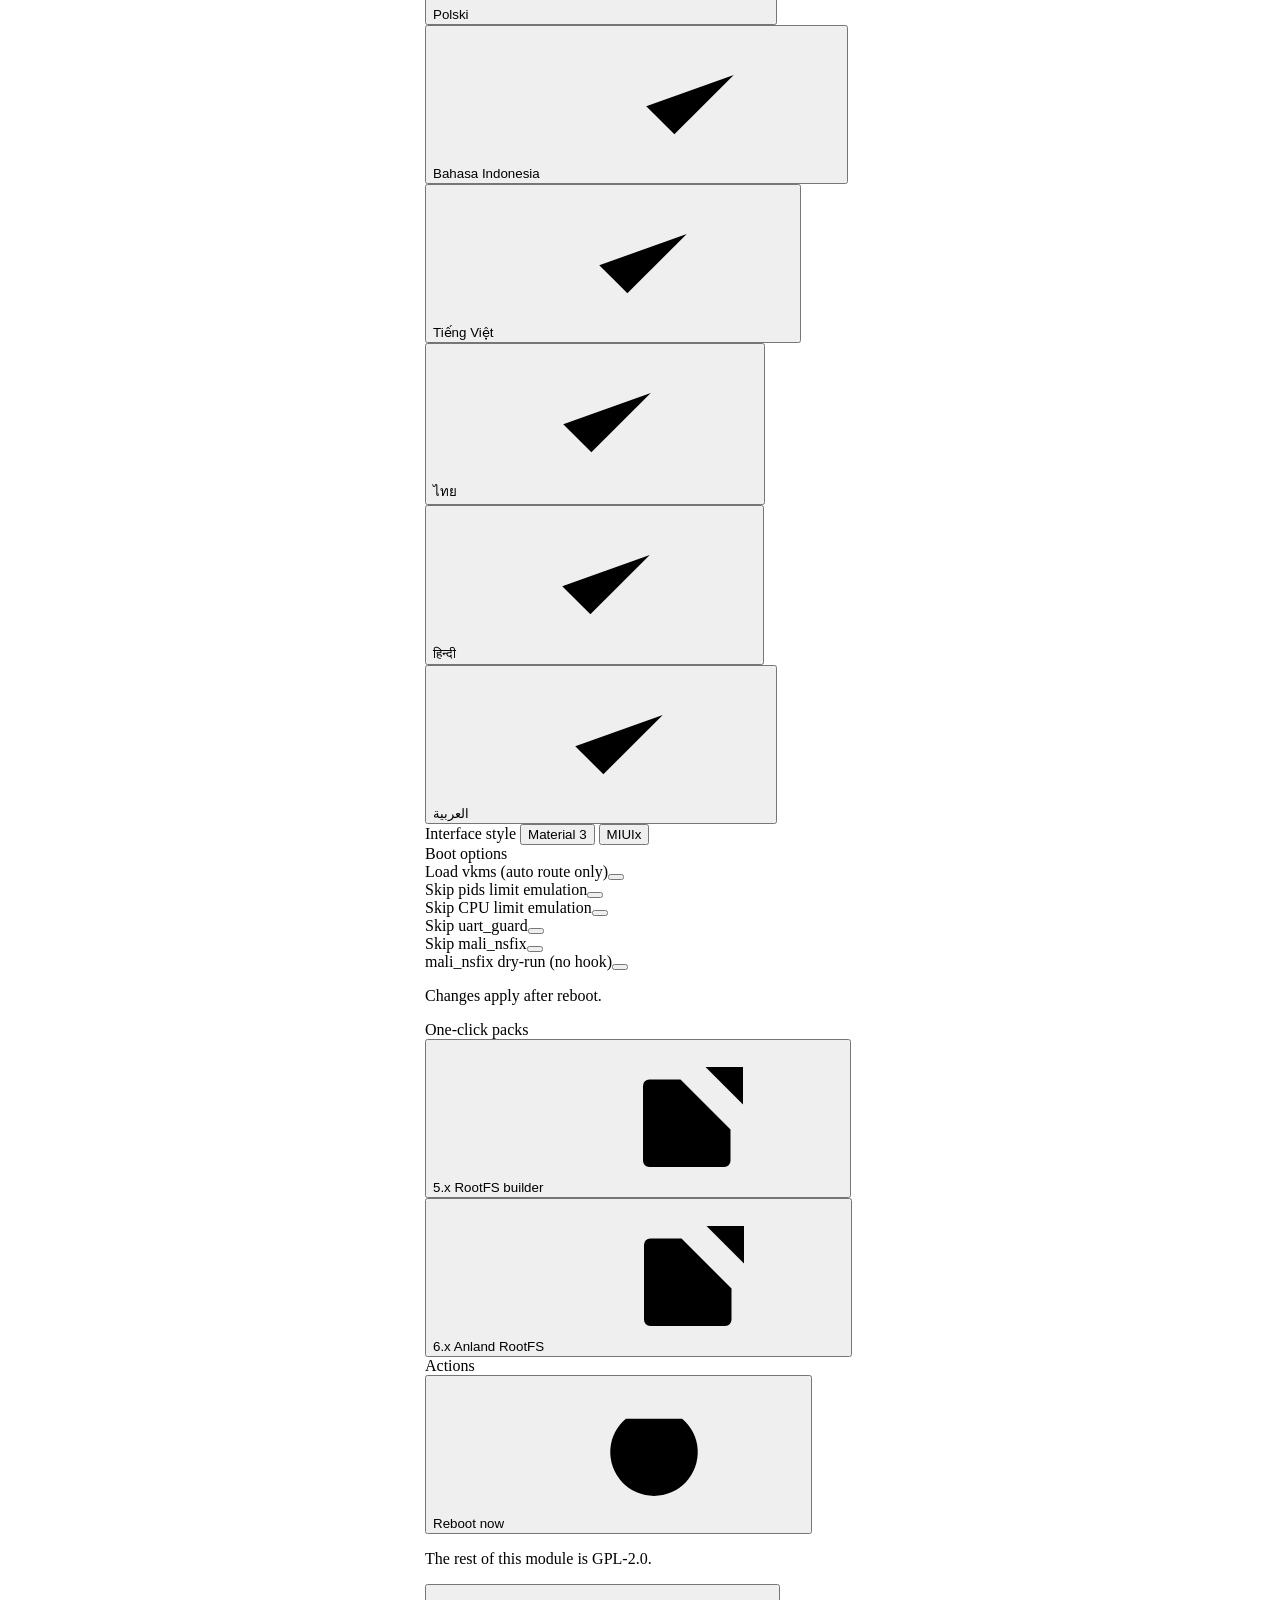
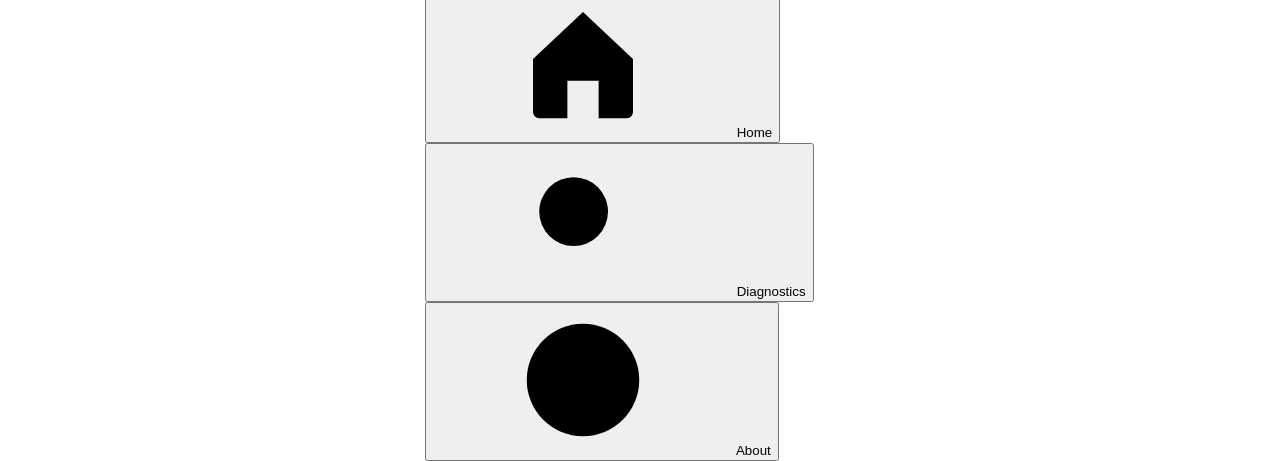
==== commit c933de72: "test: fix boot-error hidden by body.booting, faster safety net - #boot-error now has visibility: vis" ====
--- a/module/webroot/mock.html
+++ b/module/webroot/mock.html
@@ -11,11 +11,12 @@
   :root { --inset-top: 0px; --inset-bottom: 0px; }
   body { max-width: 430px; margin: 0 auto; }
 
-  /* Boot error overlay */
+  /* Boot error overlay — visible even while body.booting hides the rest */
   #boot-error {
     display: none; position: fixed; top: 50%; left: 50%; transform: translate(-50%, -50%);
     z-index: 9999; background: #ff4d4f; color: #fff; padding: 16px 24px;
     border-radius: 10px; font: 14px/1.5 system-ui; box-shadow: 0 8px 32px rgba(0,0,0,.4);
+    visibility: visible !important;
   }
 </style>
 </head>
@@ -225,10 +226,14 @@
 setTimeout(() => {
   if (document.body.classList.contains('booting')) {
     bootError.style.display = 'block';
-    bootError.textContent = 'Boot stalled after 5s — check console for errors';
+    bootError.innerHTML = 'Boot stalled after 2s — <button id="force-show" style="background:rgba(255,255,255,.2);border:none;color:#fff;padding:4px 10px;border-radius:4px;cursor:pointer;margin-left:8px;">Force show UI</button> — check console for errors';
+    document.getElementById('force-show')?.onclick = () => {
+      document.body.classList.remove('booting');
+      bootError.style.display = 'none';
+    };
     document.body.classList.remove('booting');
   }
-}, 5000);
+}, 2000);
 </script>
 
 <!-- Mock KSU API: loads before index.js so window.ksu exists when sh() runs -->
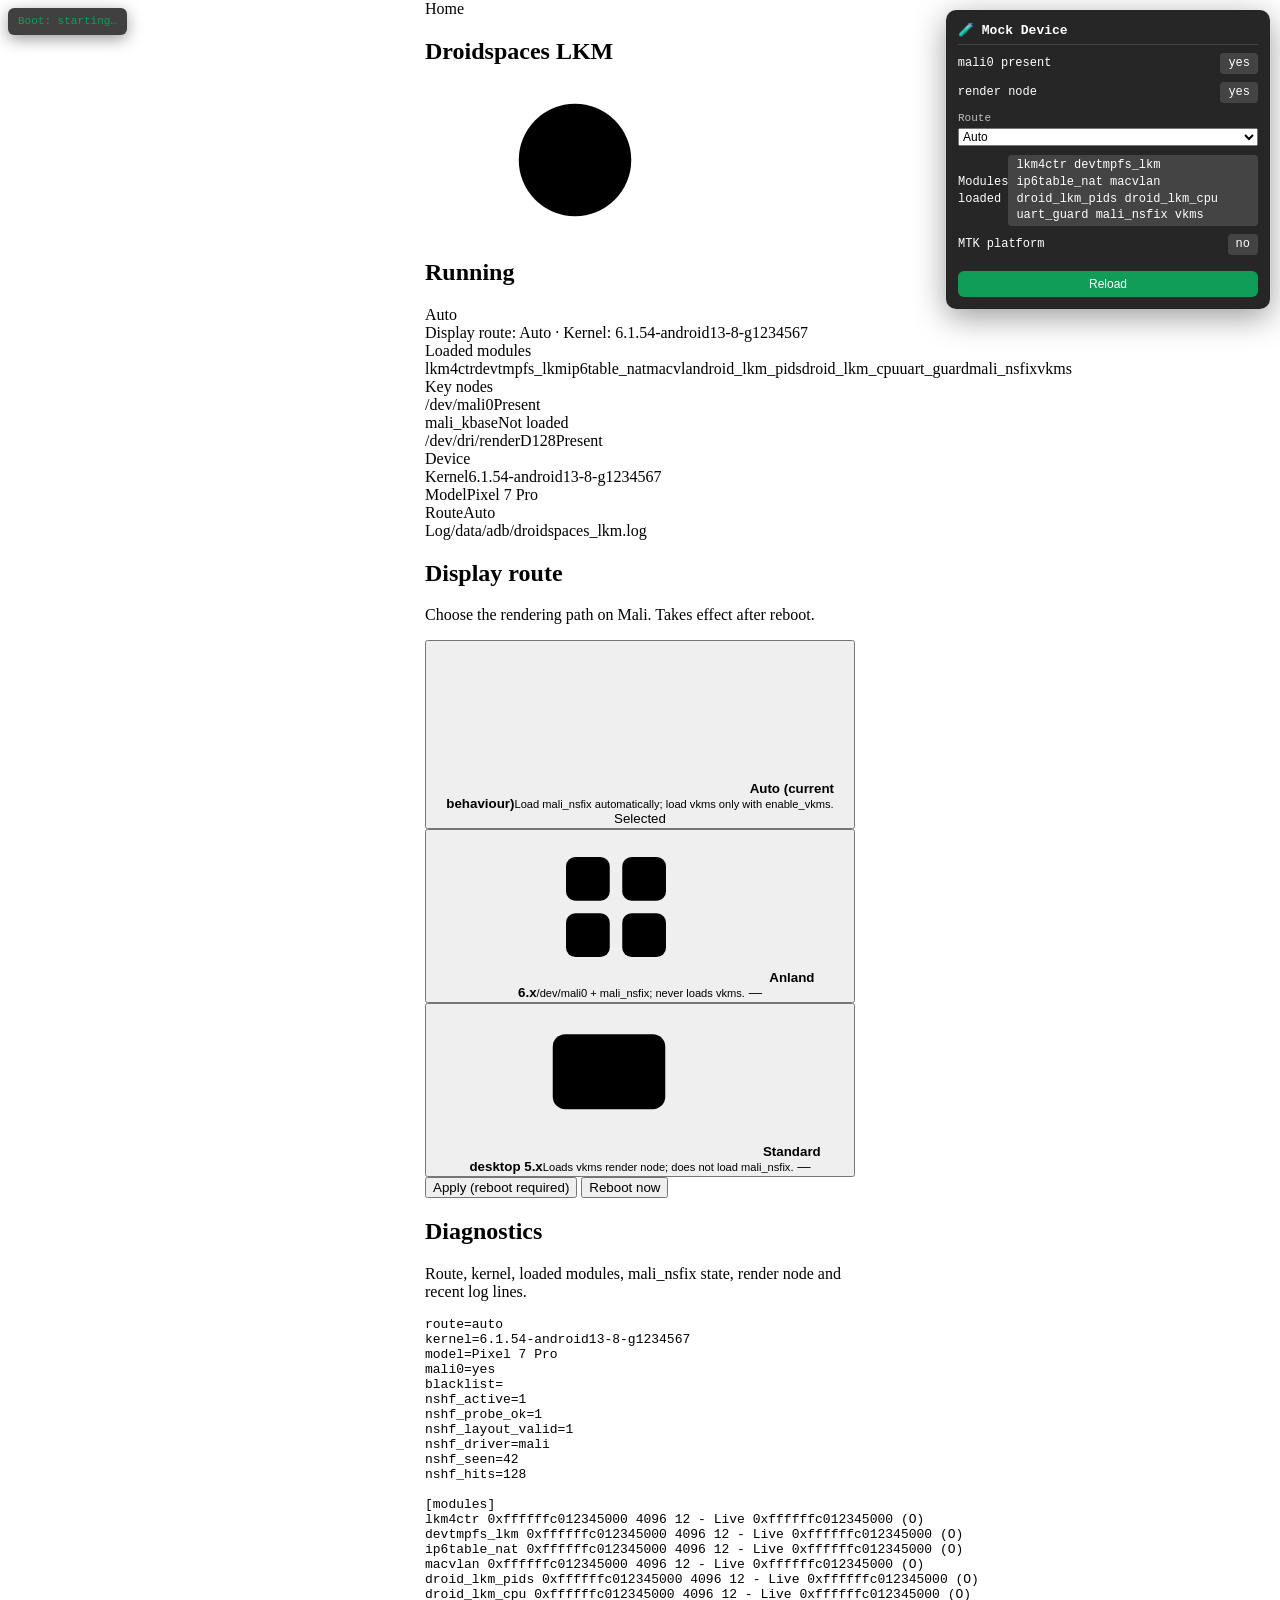
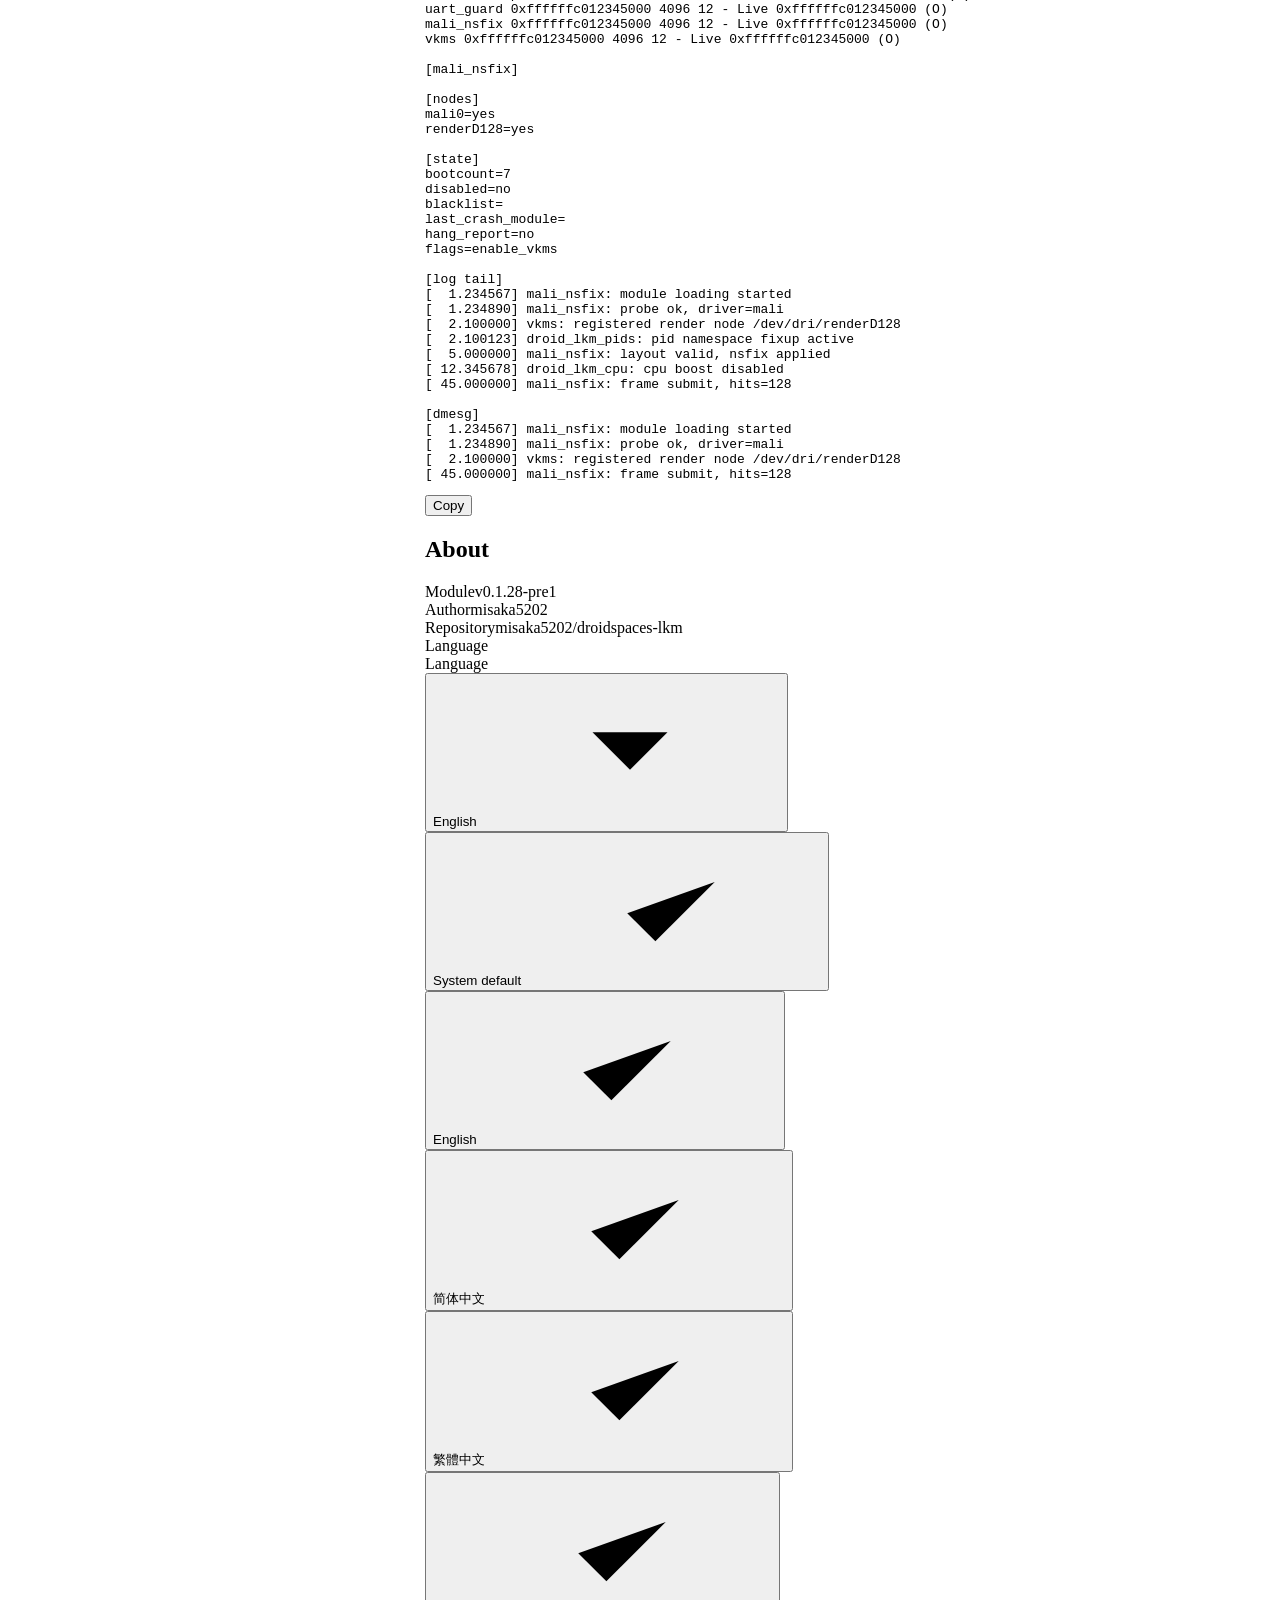
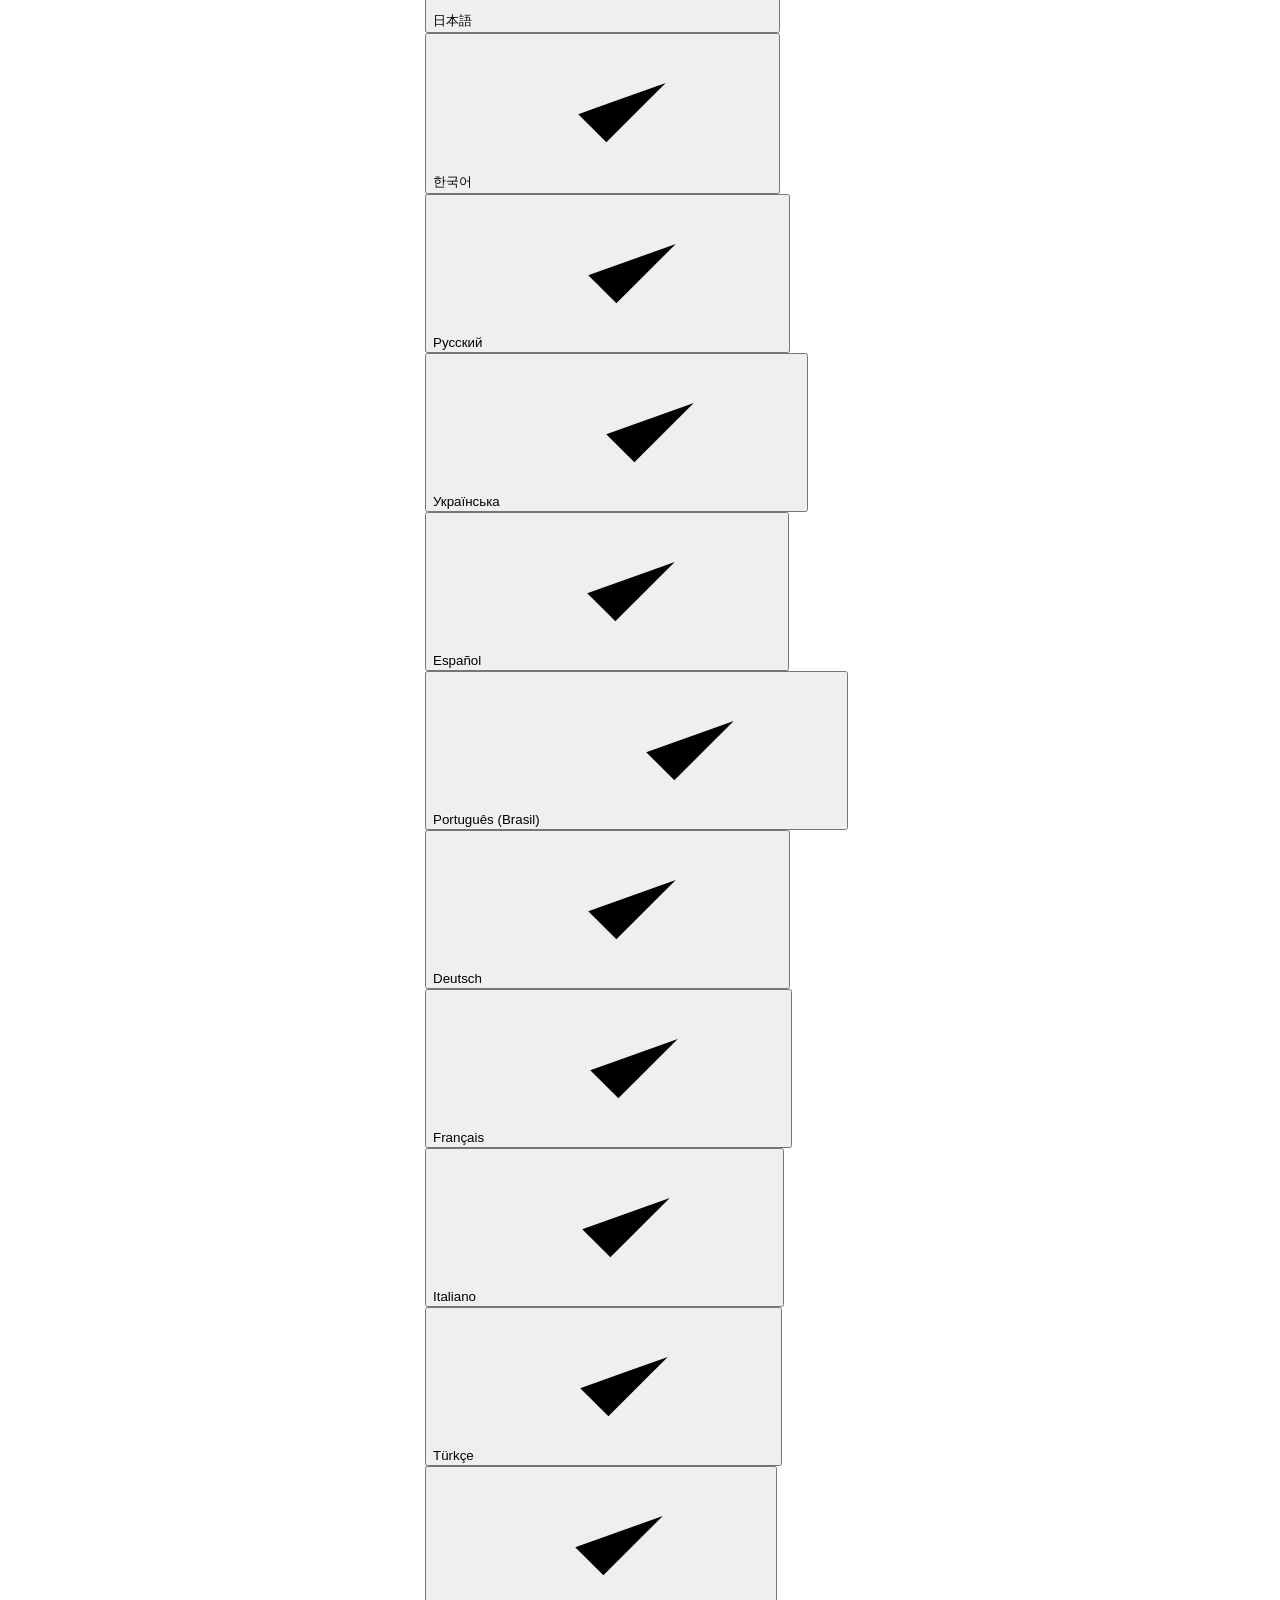
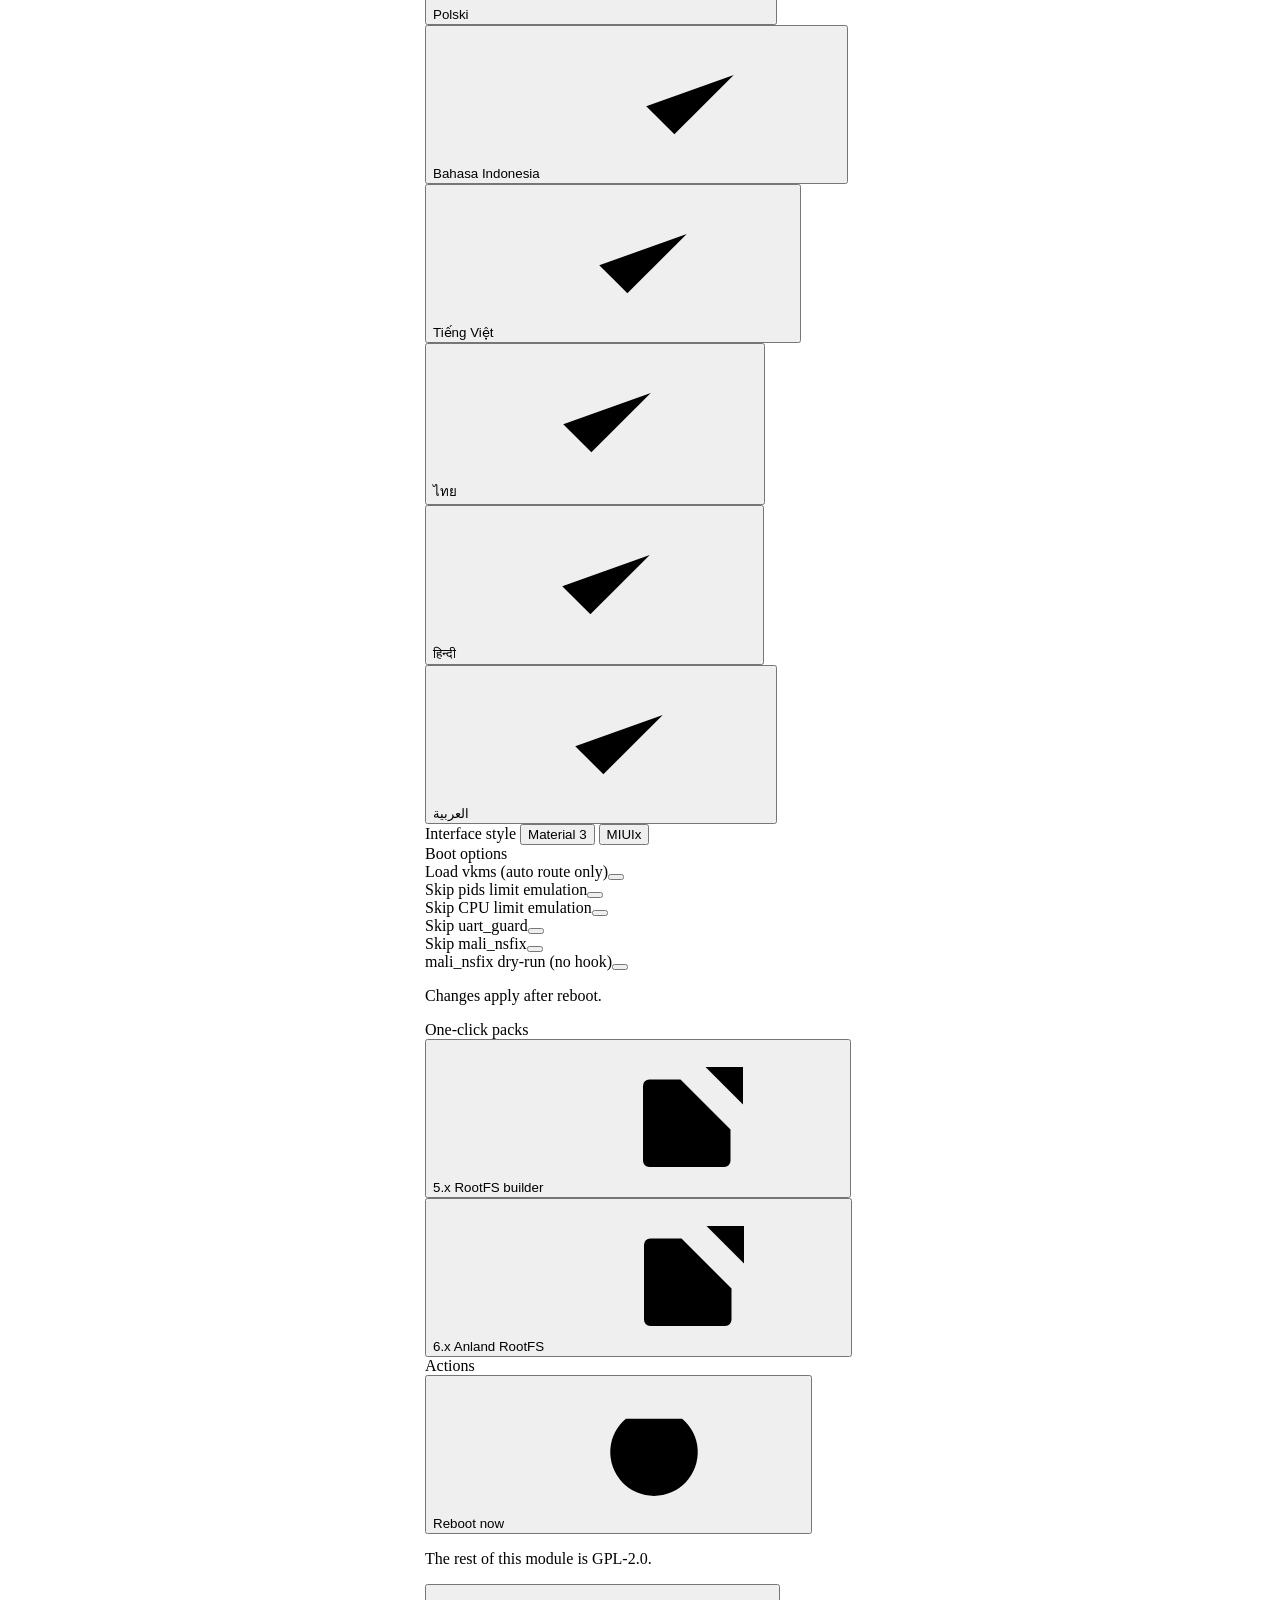
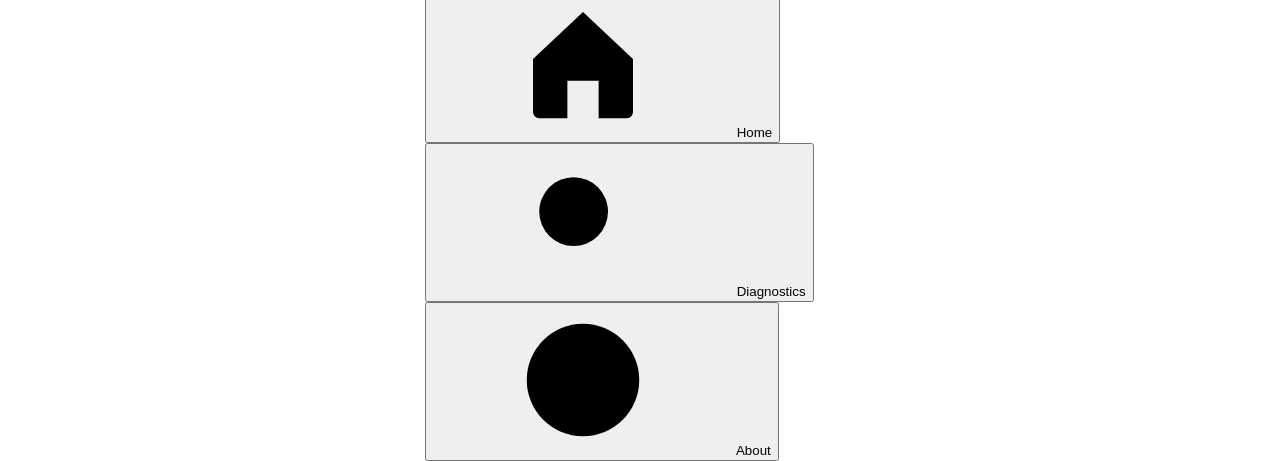
==== commit 95a02adc: "test: always-visible mock page with boot status indicator - Remove class=booting from body so page i" ====
--- a/module/webroot/mock.html
+++ b/module/webroot/mock.html
@@ -11,18 +11,18 @@
   :root { --inset-top: 0px; --inset-bottom: 0px; }
   body { max-width: 430px; margin: 0 auto; }
 
-  /* Boot error overlay — visible even while body.booting hides the rest */
-  #boot-error {
-    display: none; position: fixed; top: 50%; left: 50%; transform: translate(-50%, -50%);
-    z-index: 9999; background: #ff4d4f; color: #fff; padding: 16px 24px;
-    border-radius: 10px; font: 14px/1.5 system-ui; box-shadow: 0 8px 32px rgba(0,0,0,.4);
-    visibility: visible !important;
+  /* Boot status — small indicator top-left */
+  #boot-status {
+    position: fixed; top: 8px; left: 8px; z-index: 1000;
+    background: rgba(0,0,0,.75); color: #0f9d58; padding: 6px 10px;
+    border-radius: 6px; font: 11px/1.4 ui-monospace, monospace;
+    box-shadow: 0 4px 16px rgba(0,0,0,.4);
   }
 </style>
 </head>
-<body class="booting">
-
-<div id="boot-error"></div>
+<body>
+
+<div id="boot-status">Boot: starting…</div>
 
 <!-- WebUI body (copied from index.html structure) -->
 <div class="shell">
@@ -209,31 +209,22 @@
   </defs>
 </svg>
 
-<!-- Safety net: unhide page after 5s even if boot stalls, and surface JS errors -->
+<!-- Boot status indicator -->
 <script>
-const bootError = document.getElementById('boot-error');
+const bootStatus = document.getElementById('boot-status');
+function bootLog(msg) {
+  if (bootStatus) bootStatus.textContent = `Boot: ${msg}`;
+  console.log('[boot]', msg);
+}
 window.onerror = (msg, url, line) => {
-  bootError.style.display = 'block';
-  bootError.textContent = `JS error: ${msg}\n${url}:${line}`;
-  document.body.classList.remove('booting');
+  if (bootStatus) bootStatus.textContent = `JS error: ${msg}`;
+  console.error('JS error:', msg, url, line);
   return true;
 };
 window.addEventListener('unhandledrejection', (e) => {
-  bootError.style.display = 'block';
-  bootError.textContent = `Unhandled promise rejection: ${e.reason}`;
-  document.body.classList.remove('booting');
+  if (bootStatus) bootStatus.textContent = `Promise rejection: ${e.reason}`;
+  console.error('Unhandled rejection:', e.reason);
 });
-setTimeout(() => {
-  if (document.body.classList.contains('booting')) {
-    bootError.style.display = 'block';
-    bootError.innerHTML = 'Boot stalled after 2s — <button id="force-show" style="background:rgba(255,255,255,.2);border:none;color:#fff;padding:4px 10px;border-radius:4px;cursor:pointer;margin-left:8px;">Force show UI</button> — check console for errors';
-    document.getElementById('force-show')?.onclick = () => {
-      document.body.classList.remove('booting');
-      bootError.style.display = 'none';
-    };
-    document.body.classList.remove('booting');
-  }
-}, 2000);
 </script>
 
 <!-- Mock KSU API: loads before index.js so window.ksu exists when sh() runs -->
